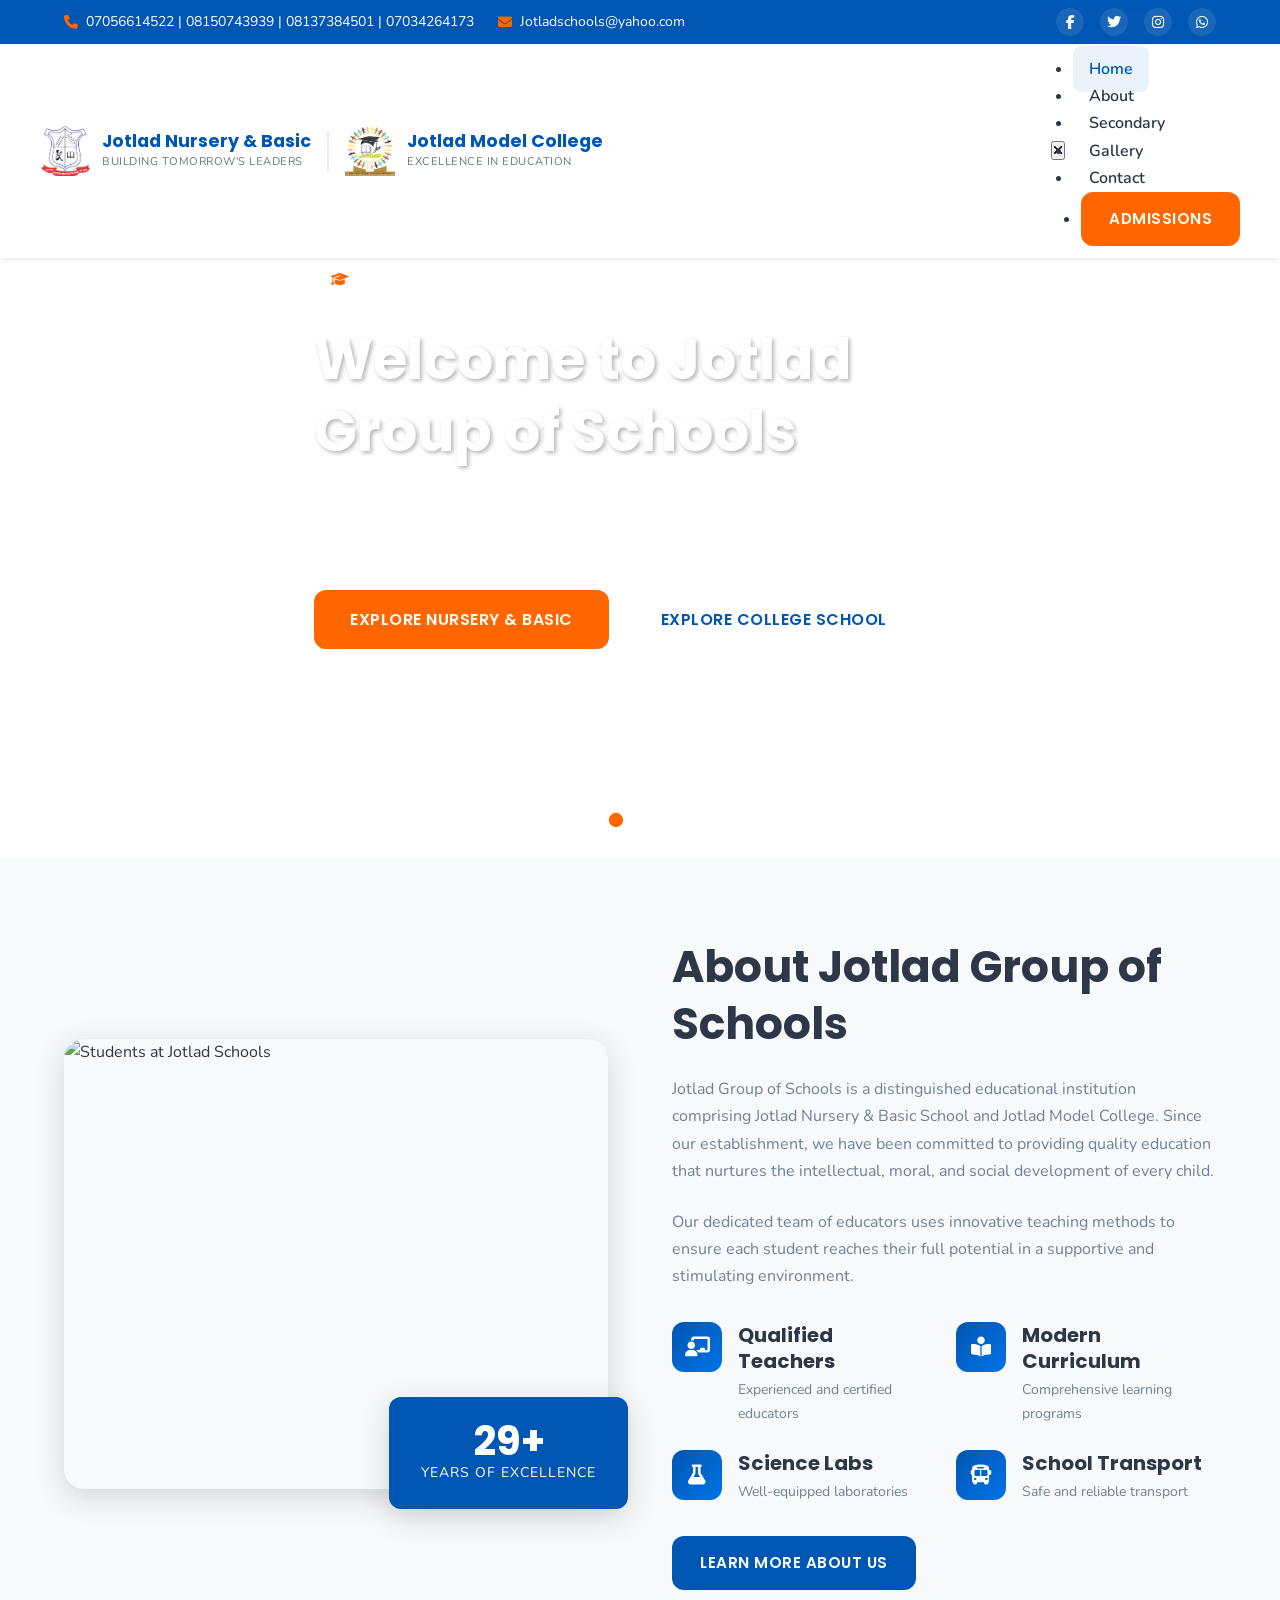
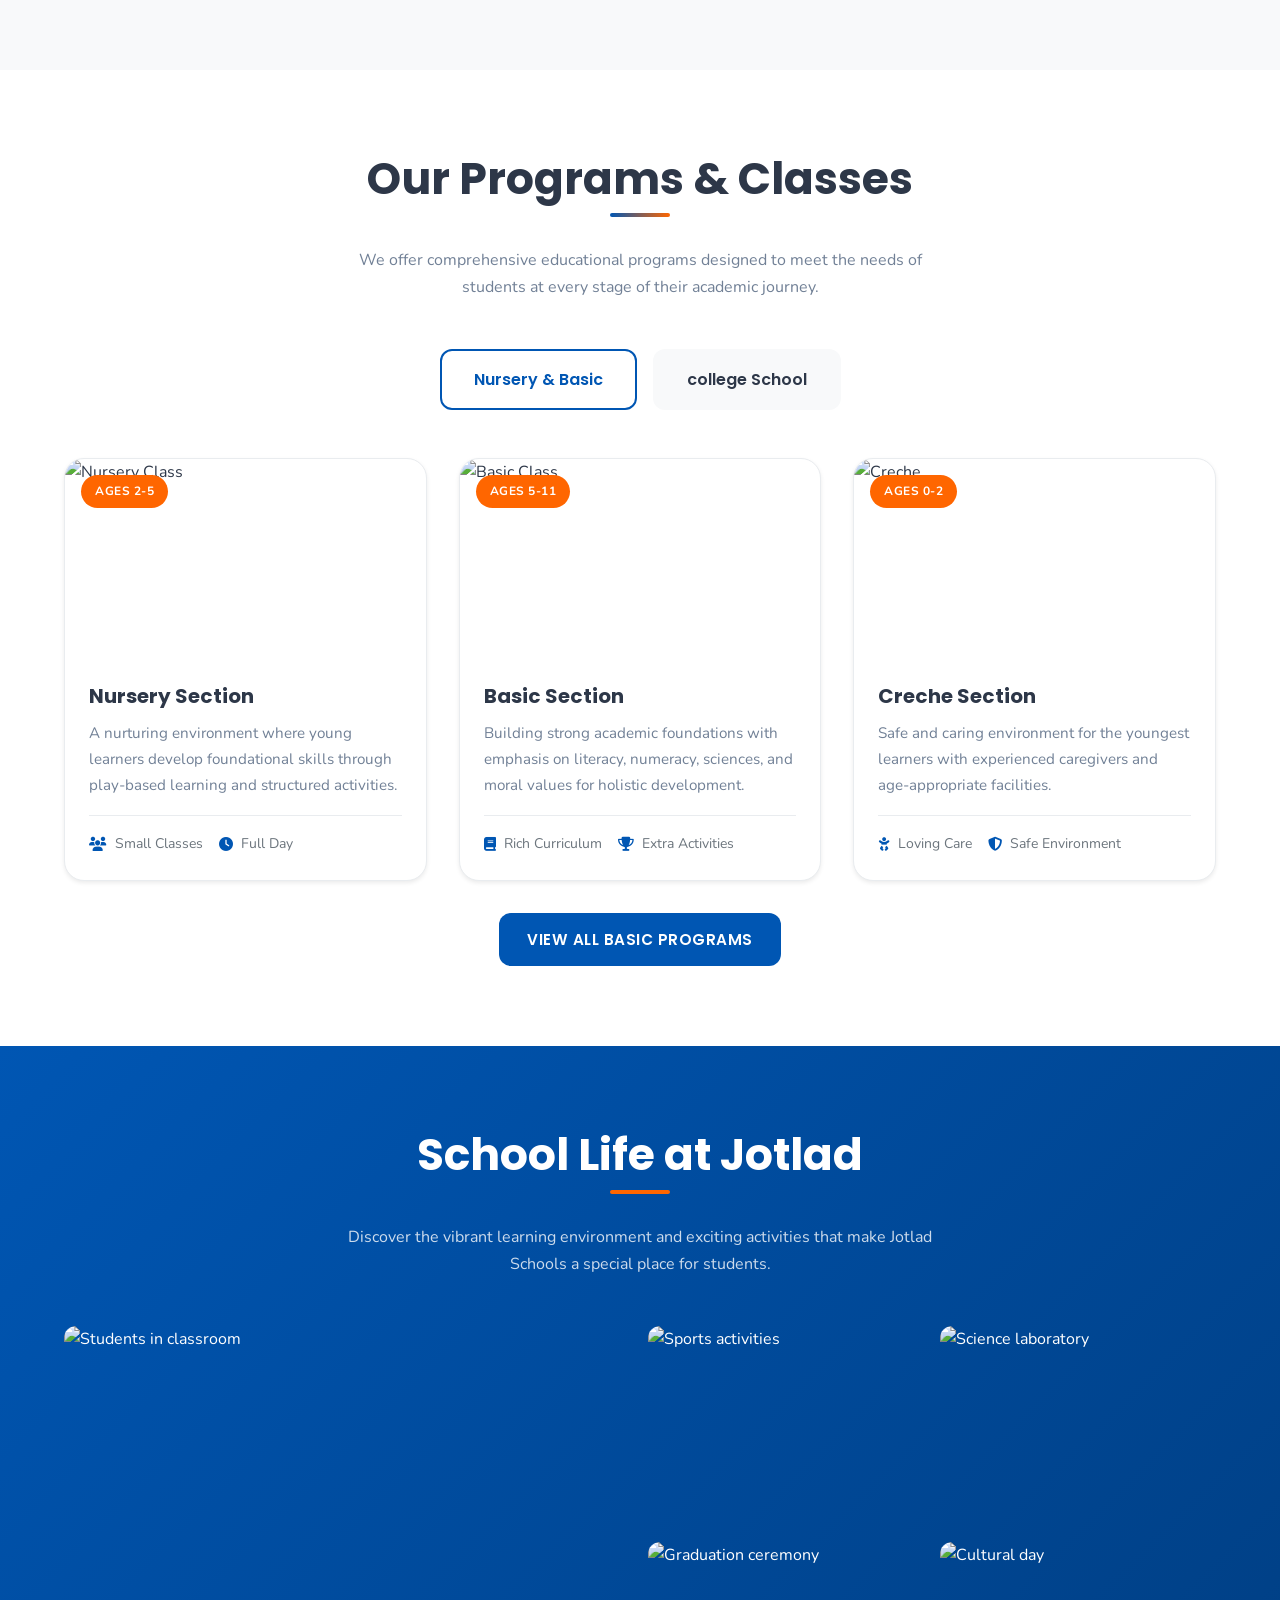
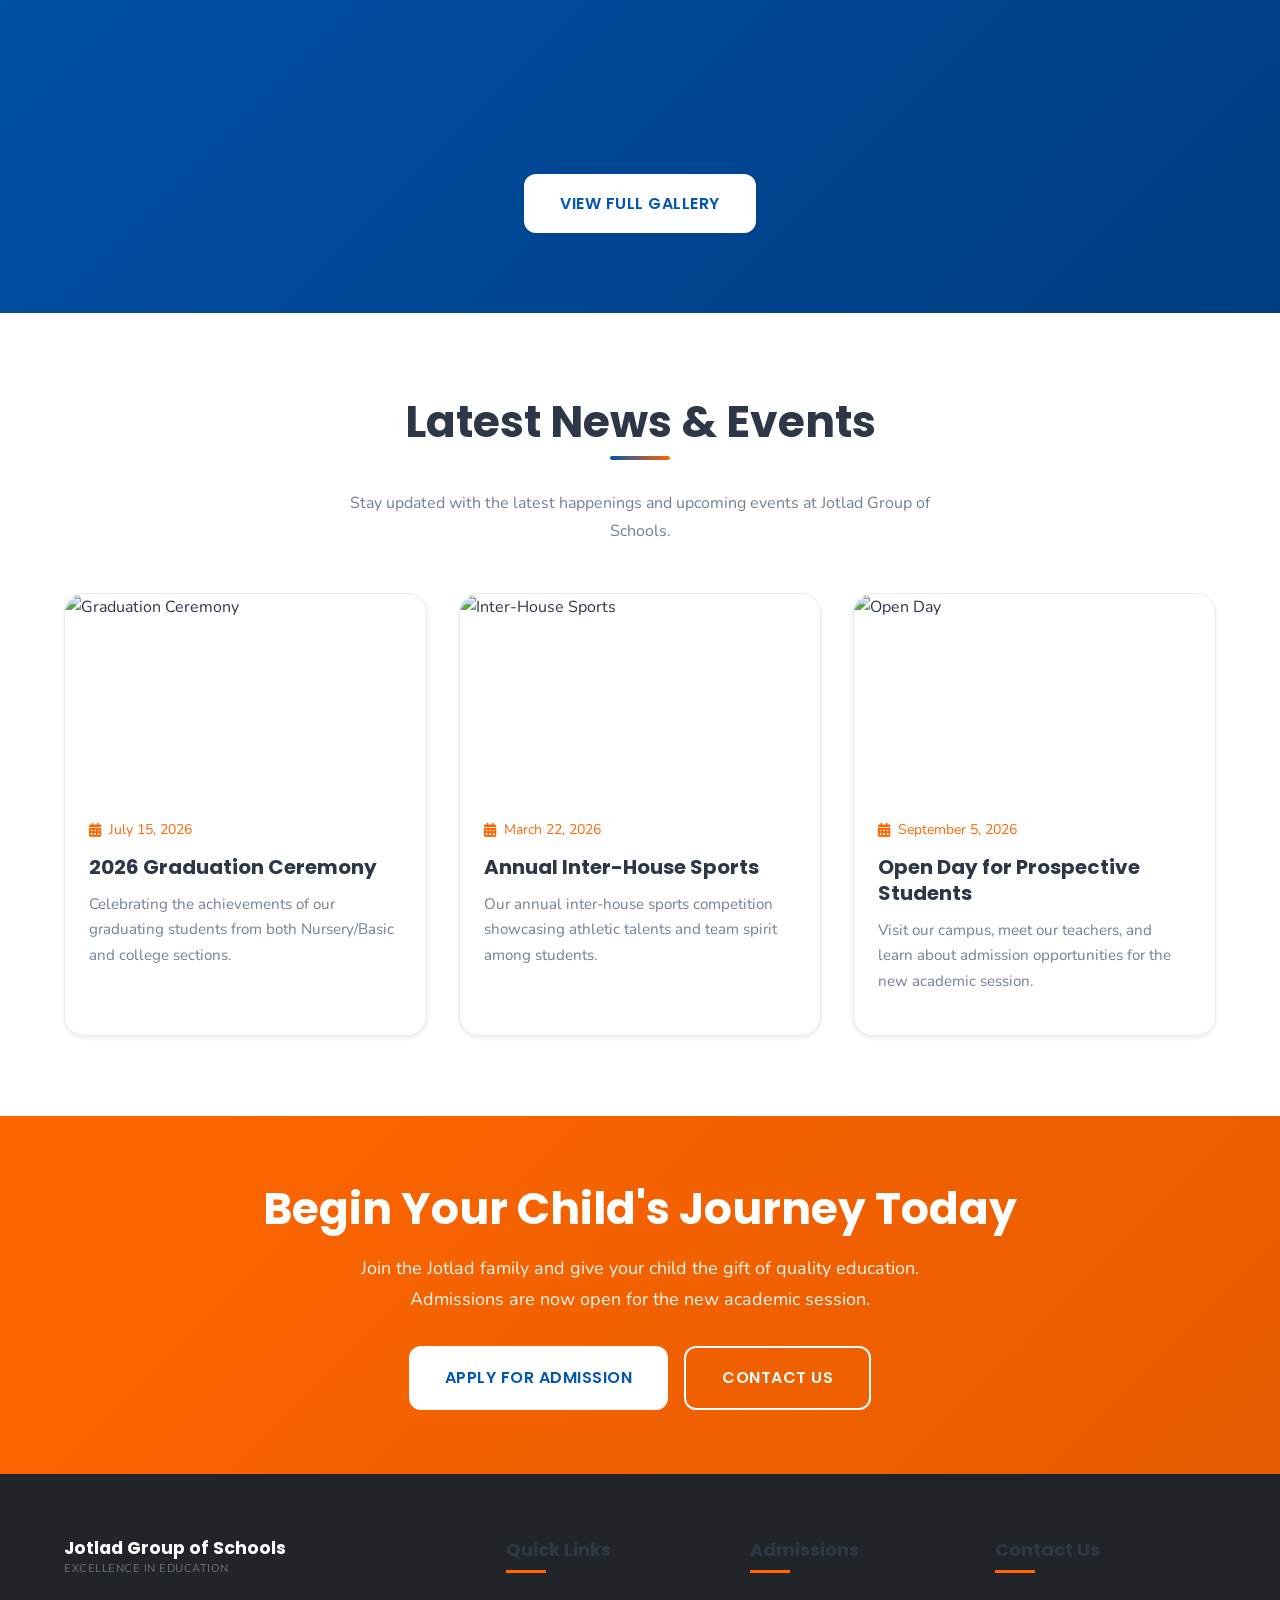
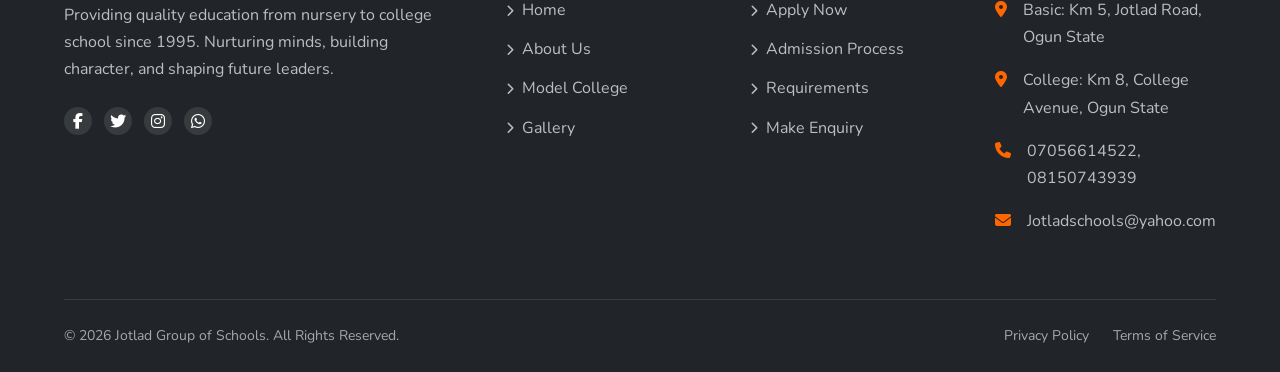
==== index.html @ 9eb6e39c "Add files via upload" ====
<!DOCTYPE html>
<html lang="en">
<head>
  <meta charset="UTF-8">
  <meta name="viewport" content="width=device-width, initial-scale=1.0">
  <meta name="description" content="Jotlad Group of Schools - Excellence in Education. Offering quality Nursery, Basic and college education in Nigeria.">
  <meta name="keywords" content="Jotlad Schools, Nursery School, Basic School, college School, Model College, Education, Nigeria">
  <meta name="author" content="Jotlad Group of Schools">
  <title>Jotlad Group of Schools | Excellence in Education</title>
  
  <!-- Fonts -->
  <link rel="preconnect" href="https://fonts.googleapis.com">
  <link rel="preconnect" href="https://fonts.gstatic.com" crossorigin>
  <link href="https://fonts.googleapis.com/css2?family=Nunito:wght@400;600;700&family=Poppins:wght@500;600;700;800&display=swap" rel="stylesheet">
  
  <!-- Icons -->
  <link rel="stylesheet" href="https://cdnjs.cloudflare.com/ajax/libs/font-awesome/6.4.0/css/all.min.css">
  
  <!-- Styles -->
  <link rel="stylesheet" href="styles.css">
</head>
<body>
  <!-- Top Bar -->
  <div class="top-bar">
    <div class="container top-bar-content">
      <div class="top-bar-left">
        <div class="top-bar-item">
          <i class="fas fa-phone"></i>
          <span>07056614522 | 08150743939 | 08137384501 | 07034264173</span>
        </div>
        <div class="top-bar-item">
          <i class="fas fa-envelope"></i>
          <a href="mailto:Jotladschools@yahoo.com">Jotladschools@yahoo.com</a>
        </div>
      </div>
      <div class="top-bar-right">
        <a href="#" class="social-link" aria-label="Facebook"><i class="fab fa-facebook-f"></i></a>
        <a href="#" class="social-link" aria-label="Twitter"><i class="fab fa-twitter"></i></a>
        <a href="#" class="social-link" aria-label="Instagram"><i class="fab fa-instagram"></i></a>
        <a href="#" class="social-link" aria-label="WhatsApp"><i class="fab fa-whatsapp"></i></a>
      </div>
    </div>
  </div>

  <!-- Navigation -->
  <header class="navbar" role="banner">
    <div class="container navbar-content">
      <div class="logo-container">
        <a href="index.html" class="logo">
          <img src="basicschoollogo.png" alt="Jotlad Nursery & Basic Logo" class="logo-img">
          <div class="logo-text">
            <span>Jotlad Nursery & Basic</span>
            <span>Building Tomorrow's Leaders</span>
          </div>
        </a>
        <div class="logo-divider"></div>
        <a href="college.html" class="logo">
          <img src="collegeschoollogo.png" alt="Jotlad Model College Logo" class="logo-img">
          <div class="logo-text">
            <span>Jotlad Model College</span>
            <span>Excellence in Education</span>
          </div>
        </a>
      </div>
      
      <nav role="navigation" aria-label="Main navigation">
        <div class="nav-menu" id="navMenu">
          <!-- Close Button (X) -->
          <button class="nav-close" id="navClose" aria-label="Close menu">
            <i class="fas fa-times"></i>
          </button>
          
          <ul>
            <li><a href="index.html" class="nav-link active">Home</a></li>
            <li><a href="about.html" class="nav-link">About</a></li>
            <li><a href="college.html" class="nav-link">Secondary</a></li>
            <li><a href="gallery.html" class="nav-link">Gallery</a></li>
            <li><a href="contact.html" class="nav-link">Contact</a></li>
            <li class="nav-cta"><a href="admissions.html" class="btn btn-accent">Admissions</a></li>
          </ul>
        </div>
      </nav>
      
      <button class="menu-toggle" id="menuToggle" aria-label="Toggle navigation menu">
        <span></span>
        <span></span>
        <span></span>
      </button>
    </div>
  </header>

  <div class="nav-overlay" id="navOverlay"></div>

  <main>
    <!-- Hero Section -->
    <section class="hero" aria-label="Welcome banner">
      <div class="hero-slider">
        <div class="hero-slide active">
          <div class="hero-bg" style="background-image: url('#seed/school-hero1/1920/800');"></div>
          <div class="container hero-content">
            <div class="hero-badge">
              <i class="fas fa-graduation-cap"></i>
              <span>Established 1995</span>
            </div>
            <h1>Welcome to Jotlad Group of Schools</h1>
            <p>Nurturing minds, building character, and shaping the leaders of tomorrow through quality education and moral excellence.</p>
            <div class="hero-buttons">
              <a href="Basic.html" class="btn btn-accent btn-lg">Explore Nursery & Basic</a>
              <a href="college.html" class="btn btn-white btn-lg">Explore college School</a>
            </div>
          </div>
        </div>
        
        <div class="hero-slide">
          <div class="hero-bg" style="background-image: url('#seed/school-hero2/1920/800');"></div>
          <div class="container hero-content">
            <div class="hero-badge">
              <i class="fas fa-award"></i>
              <span>Excellence in Education</span>
            </div>
            <h1>Quality Education for Every Child</h1>
            <p>From nursery to college school, we provide comprehensive education that prepares students for success in an ever-changing world.</p>
            <div class="hero-buttons">
              <a href="about.html" class="btn btn-accent btn-lg">Learn More</a>
              <a href="admissions.html" class="btn btn-white btn-lg">Apply Now</a>
            </div>
          </div>
        </div>
        
        <div class="hero-slide">
          <div class="hero-bg" style="background-image: url('#seed/school-hero3/1920/800');"></div>
          <div class="container hero-content">
            <div class="hero-badge">
              <i class="fas fa-star"></i>
              <span>Outstanding Results</span>
            </div>
            <h1>Building Future Leaders</h1>
            <p>Our students consistently excel in academics, sports, and character development, making us proud of their achievements.</p>
            <div class="hero-buttons">
              <a href="gallery.html" class="btn btn-accent btn-lg">View Gallery</a>
              <a href="contact.html" class="btn btn-white btn-lg">Contact Us</a>
            </div>
          </div>
        </div>
      </div>
      
      <!-- Slider Controls -->
      <div class="slider-arrows">
        <button class="slider-arrow" id="prevSlide" aria-label="Previous slide">
          <i class="fas fa-chevron-left"></i>
        </button>
        <button class="slider-arrow" id="nextSlide" aria-label="Next slide">
          <i class="fas fa-chevron-right"></i>
        </button>
      </div>
      
      <div class="slider-controls">
        <button class="slider-dot active" data-slide="0" aria-label="Go to slide 1"></button>
        <button class="slider-dot" data-slide="1" aria-label="Go to slide 2"></button>
        <button class="slider-dot" data-slide="2" aria-label="Go to slide 3"></button>
      </div>
    </section>

    <!-- About Preview Section -->
    <section class="section about-preview" aria-labelledby="about-heading">
      <div class="container">
        <div class="about-grid">
          <div class="about-image fade-in">
            <div class="about-image-main">
              <img src="#seed/about-preview/600/450" alt="Students at Jotlad Schools">
            </div>
            <div class="about-badge">
              <h3>29+</h3>
              <p>Years of Excellence</p>
            </div>
          </div>
          <div class="about-content fade-in">
            <h2 id="about-heading">About Jotlad Group of Schools</h2>
            <p>Jotlad Group of Schools is a distinguished educational institution comprising Jotlad Nursery & Basic School and Jotlad Model College. Since our establishment, we have been committed to providing quality education that nurtures the intellectual, moral, and social development of every child.</p>
            <p>Our dedicated team of educators uses innovative teaching methods to ensure each student reaches their full potential in a supportive and stimulating environment.</p>
            
            <div class="about-features">
              <div class="about-feature">
                <div class="about-feature-icon">
                  <i class="fas fa-chalkboard-teacher"></i>
                </div>
                <div>
                  <h4>Qualified Teachers</h4>
                  <p>Experienced and certified educators</p>
                </div>
              </div>
              <div class="about-feature">
                <div class="about-feature-icon">
                  <i class="fas fa-book-reader"></i>
                </div>
                <div>
                  <h4>Modern Curriculum</h4>
                  <p>Comprehensive learning programs</p>
                </div>
              </div>
              <div class="about-feature">
                <div class="about-feature-icon">
                  <i class="fas fa-flask"></i>
                </div>
                <div>
                  <h4>Science Labs</h4>
                  <p>Well-equipped laboratories</p>
                </div>
              </div>
              <div class="about-feature">
                <div class="about-feature-icon">
                  <i class="fas fa-bus"></i>
                </div>
                <div>
                  <h4>School Transport</h4>
                  <p>Safe and reliable transport</p>
                </div>
              </div>
            </div>
            
            <a href="about.html" class="btn btn-Basic">Learn More About Us</a>
          </div>
        </div>
      </div>
    </section>

    <!-- Programs Section -->
    <section class="section programs" aria-labelledby="programs-heading">
      <div class="container">
        <div class="section-header fade-in">
          <h2 id="programs-heading">Our Programs & Classes</h2>
          <p>We offer comprehensive educational programs designed to meet the needs of students at every stage of their academic journey.</p>
        </div>
        
        <div class="programs-tabs fade-in">
          <button class="tab-btn active" data-tab="Basic">Nursery & Basic</button>
          <button class="tab-btn" data-tab="college">college School</button>
        </div>
        
        <div class="tab-content active" id="Basic">
          <div class="programs-grid">
            <article class="program-card fade-in">
              <div class="program-image">
                <img src="#seed/nursery-class/400/300" alt="Nursery Class">
                <span class="program-level">Ages 2-5</span>
              </div>
              <div class="program-content">
                <h3>Nursery Section</h3>
                <p>A nurturing environment where young learners develop foundational skills through play-based learning and structured activities.</p>
                <div class="program-meta">
                  <span><i class="fas fa-users"></i> Small Classes</span>
                  <span><i class="fas fa-clock"></i> Full Day</span>
                </div>
              </div>
            </article>
            
            <article class="program-card fade-in">
              <div class="program-image">
                <img src="#seed/Basic-class/400/300" alt="Basic Class">
                <span class="program-level">Ages 5-11</span>
              </div>
              <div class="program-content">
                <h3>Basic Section</h3>
                <p>Building strong academic foundations with emphasis on literacy, numeracy, sciences, and moral values for holistic development.</p>
                <div class="program-meta">
                  <span><i class="fas fa-book"></i> Rich Curriculum</span>
                  <span><i class="fas fa-trophy"></i> Extra Activities</span>
                </div>
              </div>
            </article>
            
            <article class="program-card fade-in">
              <div class="program-image">
                <img src="#seed/creche-class/400/300" alt="Creche">
                <span class="program-level">Ages 0-2</span>
              </div>
              <div class="program-content">
                <h3>Creche Section</h3>
                <p>Safe and caring environment for the youngest learners with experienced caregivers and age-appropriate facilities.</p>
                <div class="program-meta">
                  <span><i class="fas fa-baby"></i> Loving Care</span>
                  <span><i class="fas fa-shield-alt"></i> Safe Environment</span>
                </div>
              </div>
            </article>
          </div>
          <div class="text-center mt-2">
            <a href="Basic.html" class="btn btn-Basic">View All Basic Programs</a>
          </div>
        </div>
        
        <div class="tab-content" id="college">
          <div class="programs-grid">
            <article class="program-card fade-in">
              <div class="program-image">
                <img src="#seed/junior-college/400/300" alt="Junior college">
                <span class="program-level">JSS 1-3</span>
              </div>
              <div class="program-content">
                <h3>Junior college</h3>
                <p>Transition from Basic education with expanded curriculum covering sciences, arts, and vocational subjects.</p>
                <div class="program-meta">
                  <span><i class="fas fa-atom"></i> Science Labs</span>
                  <span><i class="fas fa-laptop"></i> ICT Training</span>
                </div>
              </div>
            </article>
            
            <article class="program-card fade-in">
              <div class="program-image">
                <img src="#seed/senior-college/400/300" alt="Senior college">
                <span class="program-level">SS 1-3</span>
              </div>
              <div class="program-content">
                <h3>Senior college</h3>
                <p>Specialized streams in Sciences, Arts, and Commercial subjects preparing students for WAEC, NECO, and JAMB examinations.</p>
                <div class="program-meta">
                  <span><i class="fas fa-graduation-cap"></i> Exam Prep</span>
                  <span><i class="fas fa-certificate"></i> Certifications</span>
                </div>
              </div>
            </article>
            
            <article class="program-card fade-in">
              <div class="program-image">
                <img src="#seed/vocational/400/300" alt="Vocational Training">
                <span class="program-level">Skills</span>
              </div>
              <div class="program-content">
                <h3>Vocational Training</h3>
                <p>Practical skills acquisition programs including computer studies, technical drawing, and entrepreneurial skills.</p>
                <div class="program-meta">
                  <span><i class="fas fa-tools"></i> Hands-on</span>
                  <span><i class="fas fa-briefcase"></i> Career Ready</span>
                </div>
              </div>
            </article>
          </div>
          <div class="text-center mt-2">
            <a href="college.html" class="btn btn-Basic">View All college Programs</a>
          </div>
        </div>
      </div>
    </section>

    <!-- Gallery Preview -->
    <section class="section gallery-preview" aria-labelledby="gallery-heading">
      <div class="container">
        <div class="section-header fade-in">
          <h2 id="gallery-heading">School Life at Jotlad</h2>
          <p>Discover the vibrant learning environment and exciting activities that make Jotlad Schools a special place for students.</p>
        </div>
        
        <div class="gallery-grid fade-in">
          <div class="gallery-item">
            <img src="#seed/gallery1/800/600" alt="Students in classroom">
            <div class="gallery-overlay">
              <span>Classroom Learning</span>
            </div>
          </div>
          <div class="gallery-item">
            <img src="#seed/gallery2/400/300" alt="Sports activities">
            <div class="gallery-overlay">
              <span>Sports Activities</span>
            </div>
          </div>
          <div class="gallery-item">
            <img src="#seed/gallery3/400/300" alt="Science laboratory">
            <div class="gallery-overlay">
              <span>Science Lab</span>
            </div>
          </div>
          <div class="gallery-item">
            <img src="#seed/gallery4/400/300" alt="Graduation ceremony">
            <div class="gallery-overlay">
              <span>Graduation</span>
            </div>
          </div>
          <div class="gallery-item">
            <img src="#seed/gallery5/400/300" alt="Cultural day">
            <div class="gallery-overlay">
              <span>Cultural Day</span>
            </div>
          </div>
        </div>
        
        <div class="gallery-cta fade-in">
          <a href="gallery.html" class="btn btn-white btn-lg">View Full Gallery</a>
        </div>
      </div>
    </section>

    

    <!-- News Section -->
    <section class="section news" aria-labelledby="news-heading">
      <div class="container">
        <div class="section-header fade-in">
          <h2 id="news-heading">Latest News & Events</h2>
          <p>Stay updated with the latest happenings and upcoming events at Jotlad Group of Schools.</p>
        </div>
        
        <div class="news-grid">
          <article class="news-card fade-in">
            <div class="news-image">
              <img src="#seed/news1/500/300" alt="Graduation Ceremony">
            </div>
            <div class="news-content">
              <div class="news-date">
                <i class="fas fa-calendar-alt"></i>
                <span>July 15, 2026</span>
              </div>
              <h3>2026 Graduation Ceremony</h3>
              <p>Celebrating the achievements of our graduating students from both Nursery/Basic and college sections.</p>
            </div>
          </article>
          
          <article class="news-card fade-in">
            <div class="news-image">
              <img src="#seed/news2/500/300" alt="Inter-House Sports">
            </div>
            <div class="news-content">
              <div class="news-date">
                <i class="fas fa-calendar-alt"></i>
                <span>March 22, 2026</span>
              </div>
              <h3>Annual Inter-House Sports</h3>
              <p>Our annual inter-house sports competition showcasing athletic talents and team spirit among students.</p>
            </div>
          </article>
          
          <article class="news-card fade-in">
            <div class="news-image">
              <img src="#seed/news3/500/300" alt="Open Day">
            </div>
            <div class="news-content">
              <div class="news-date">
                <i class="fas fa-calendar-alt"></i>
                <span>September 5, 2026</span>
              </div>
              <h3>Open Day for Prospective Students</h3>
              <p>Visit our campus, meet our teachers, and learn about admission opportunities for the new academic session.</p>
            </div>
          </article>
        </div>
      </div>
    </section>

    <!-- CTA Section -->
    <section class="cta-section" aria-label="Admission call to action">
      <div class="container">
        <div class="cta-content fade-in">
          <h2>Begin Your Child's Journey Today</h2>
          <p>Join the Jotlad family and give your child the gift of quality education. Admissions are now open for the new academic session.</p>
          <div class="cta-buttons">
            <a href="admissions.html" class="btn btn-white btn-lg">Apply for Admission</a>
            <a href="contact.html" class="btn btn-outline btn-lg" style="border-color: white; color: white;">Contact Us</a>
          </div>
        </div>
      </div>
    </section>
  </main>

  <!-- Footer -->
  <footer class="footer" role="contentinfo">
    <div class="container">
      <div class="footer-grid">
        <div class="footer-about">
          <div class="logo">
            <div class="logo-text">
              <span>Jotlad Group of Schools</span>
              <span>Excellence in Education</span>
            </div>
          </div>
          <p>Providing quality education from nursery to college school since 1995. Nurturing minds, building character, and shaping future leaders.</p>
          <div class="footer-social">
            <a href="#" class="social-link" aria-label="Facebook"><i class="fab fa-facebook-f"></i></a>
            <a href="#" class="social-link" aria-label="Twitter"><i class="fab fa-twitter"></i></a>
            <a href="#" class="social-link" aria-label="Instagram"><i class="fab fa-instagram"></i></a>
            <a href="#" class="social-link" aria-label="WhatsApp"><i class="fab fa-whatsapp"></i></a>
          </div>
        </div>
        
        <div class="footer-links-col">
          <h4 class="footer-title">Quick Links</h4>
          <ul class="footer-links">
            <li><a href="index.html"><i class="fas fa-chevron-right"></i> Home</a></li>
            <li><a href="about.html"><i class="fas fa-chevron-right"></i> About Us</a></li>

            <li><a href="college.html"><i class="fas fa-chevron-right"></i> Model College</a></li>
            <li><a href="gallery.html"><i class="fas fa-chevron-right"></i> Gallery</a></li>
          </ul>
        </div>
        
        <div class="footer-links-col">
          <h4 class="footer-title">Admissions</h4>
          <ul class="footer-links">
            <li><a href="admissions.html"><i class="fas fa-chevron-right"></i> Apply Now</a></li>
            <li><a href="admissions.html#process"><i class="fas fa-chevron-right"></i> Admission Process</a></li>
            <li><a href="admissions.html#requirements"><i class="fas fa-chevron-right"></i> Requirements</a></li>
            <li><a href="contact.html"><i class="fas fa-chevron-right"></i> Make Enquiry</a></li>
          </ul>
        </div>
        
        <div class="footer-contact-col">
          <h4 class="footer-title">Contact Us</h4>
          <ul class="footer-links footer-contact">
            <li>
              <i class="fas fa-map-marker-alt"></i>
              <span>Basic: Km 5, Jotlad Road, Ogun State</span>
            </li>
            <li>
              <i class="fas fa-map-marker-alt"></i>
              <span>College: Km 8, College Avenue, Ogun State</span>
            </li>
            <li>
              <i class="fas fa-phone"></i>
              <span>07056614522, 08150743939</span>
            </li>
            <li>
              <i class="fas fa-envelope"></i>
              <span>Jotladschools@yahoo.com</span>
            </li>
          </ul>
        </div>
      </div>
      
      <div class="footer-bottom">
        <p>&copy; 2026 Jotlad Group of Schools. All Rights Reserved.</p>
        <div class="footer-bottom-links">
          <a href="#">Privacy Policy</a>
          <a href="#">Terms of Service</a>
        </div>
      </div>
    </div>
  </footer>

  <!-- JavaScript -->
  <script src="script.js"></script>
</body>
</html>
---- styles.css ----
/* ========================================
   JOTLAD GROUP OF SCHOOLS - MAIN STYLESHEET
   ======================================== */

/* CSS Variables */
:root {
  --Basic-blue: #0056b3;
  --Basic-blue-dark: #003d80;
  --Basic-blue-light: #0073e6;
  --accent-orange: #ff6600;
  --accent-orange-dark: #e65c00;
  --accent-orange-light: #ff8533;
  --white: #ffffff;
  --off-white: #f8f9fa;
  --light-gray: #e9ecef;
  --gray: #6c757d;
  --dark: #212529;
  --text-dark: #2d3748;
  --text-light: #718096;
  --shadow-sm: 0 2px 4px rgba(0, 0, 0, 0.08);
  --shadow-md: 0 4px 12px rgba(0, 0, 0, 0.12);
  --shadow-lg: 0 8px 30px rgba(0, 0, 0, 0.15);
  --transition: all 0.3s ease;
  --border-radius: 12px;
  --border-radius-lg: 20px;
}

/* Reset & Base */
*,
*::before,
*::after {
  margin: 0;
  padding: 0;
  box-sizing: border-box;
}

html {
  scroll-behavior: smooth;
}

body {
  font-family: 'Nunito', -apple-system, BlinkMacSystemFont, 'Segoe UI', Roboto, sans-serif;
  font-size: 16px;
  line-height: 1.7;
  color: var(--text-dark);
  background: var(--white);
  overflow-x: hidden;
}

/* Typography */
h1,
h2,
h3,
h4,
h5,
h6 {
  font-family: 'Poppins', sans-serif;
  font-weight: 700;
  line-height: 1.3;
  color: var(--text-dark);
}

h1 {
  font-size: clamp(2rem, 5vw, 3.5rem);
}

h2 {
  font-size: clamp(1.75rem, 4vw, 2.75rem);
}

h3 {
  font-size: clamp(1.25rem, 3vw, 1.75rem);
}

h4 {
  font-size: 1.25rem;
}

p {
  margin-bottom: 1rem;
}

a {
  text-decoration: none;
  color: var(--Basic-blue);
  transition: var(--transition);
}

a:hover {
  color: var(--accent-orange);
}

img {
  max-width: 100%;
  height: auto;
  display: block;
}

/* Container */
.container {
  width: 100%;
  max-width: 1200px;
  margin: 0 auto;
  padding: 0 1.5rem;
}

.container-lg {
  max-width: 1400px;
}

/* Buttons */
.btn {
  display: inline-flex;
  align-items: center;
  justify-content: center;
  gap: 0.5rem;
  padding: 0.875rem 1.75rem;
  font-family: 'Poppins', sans-serif;
  font-size: 0.95rem;
  font-weight: 600;
  text-transform: uppercase;
  letter-spacing: 0.5px;
  border: none;
  border-radius: var(--border-radius);
  cursor: pointer;
  transition: var(--transition);
}

.btn-Basic {
  background: var(--Basic-blue);
  color: var(--white);
}

.btn-Basic:hover {
  background: var(--Basic-blue-dark);
  color: var(--white);
  transform: translateY(-2px);
  box-shadow: var(--shadow-md);
}

.btn-accent {
  background: var(--accent-orange);
  color: var(--white);
}

.btn-accent:hover {
  background: var(--accent-orange-dark);
  color: var(--white);
  transform: translateY(-2px);
  box-shadow: var(--shadow-md);
}

.btn-outline {
  background: transparent;
  border: 2px solid var(--Basic-blue);
  color: var(--Basic-blue);
}

.btn-outline:hover {
  background: var(--Basic-blue);
  color: var(--white);
}

.btn-white {
  background: var(--white);
  color: var(--Basic-blue);
}

.btn-white:hover {
  background: var(--off-white);
  color: var(--Basic-blue);
  transform: translateY(-2px);
}

.btn-lg {
  padding: 1rem 2.25rem;
  font-size: 1rem;
}

/* Section Styles */
.section {
  padding: 5rem 0;
}

.section-header {
  text-align: center;
  margin-bottom: 3rem;
}

.section-header h2 {
  margin-bottom: 1rem;
  position: relative;
  display: inline-block;
}

.section-header h2::after {
  content: '';
  position: absolute;
  bottom: -10px;
  left: 50%;
  transform: translateX(-50%);
  width: 60px;
  height: 4px;
  background: linear-gradient(90deg, var(--Basic-blue), var(--accent-orange));
  border-radius: 2px;
}

.section-header p {
  color: var(--text-light);
  max-width: 600px;
  margin: 1.5rem auto 0;
}

/* ===== TOP BAR ===== */
.top-bar {
  background: var(--Basic-blue);
  color: var(--white);
  padding: 0.5rem 0;
  font-size: 0.875rem;
}

.top-bar-content {
  display: flex;
  justify-content: space-between;
  align-items: center;
  flex-wrap: wrap;
  gap: 1rem;
}

.top-bar-left {
  display: flex;
  align-items: center;
  gap: 1.5rem;
  flex-wrap: wrap;
}

.top-bar-item {
  display: flex;
  align-items: center;
  gap: 0.5rem;
  color: var(--white);
}

.top-bar-item i {
  color: var(--accent-orange);
}

.top-bar-item a {
  color: var(--white);
}

.top-bar-item a:hover {
  color: var(--accent-orange);
}

.top-bar-right {
  display: flex;
  gap: 1rem;
}

.social-link {
  width: 28px;
  height: 28px;
  display: flex;
  align-items: center;
  justify-content: center;
  background: rgba(255, 255, 255, 0.1);
  border-radius: 50%;
  color: var(--white);
  transition: var(--transition);
}

.social-link:hover {
  background: var(--accent-orange);
  color: var(--white);
  transform: scale(1.1);
}

/* ===== NAVBAR ===== */
.navbar {
  background: var(--white);
  box-shadow: var(--shadow-sm);
  position: sticky;
  top: 0;
  z-index: 1000;
  transition: var(--transition);
}

.navbar.scrolled {
  box-shadow: var(--shadow-md);
}

.navbar-content {
  display: flex;
  justify-content: space-between;
  align-items: center;
  padding: 0.75rem 0;
}

.logo-container {
  display: flex;
  align-items: center;
  gap: 1rem;
}

.logo {
  display: flex;
  align-items: center;
  gap: 0.75rem;
}

.logo-img {
  width: 50px;
  height: 50px;
  object-fit: contain;
}

.logo-text {
  display: flex;
  flex-direction: column;
}

.logo-text span:first-child {
  font-family: 'Poppins', sans-serif;
  font-weight: 700;
  font-size: 1.1rem;
  color: var(--Basic-blue);
  line-height: 1.2;
}

.logo-text span:last-child {
  font-size: 0.7rem;
  color: var(--gray);
  text-transform: uppercase;
  letter-spacing: 0.5px;
}

.logo-divider {
  width: 2px;
  height: 40px;
  background: var(--light-gray);
}

.nav-menu {
  display: flex;
  align-items: center;
  gap: 0.5rem;
  list-style: none;
}

.nav-link {
  padding: 0.75rem 1rem;
  font-weight: 600;
  color: var(--text-dark);
  border-radius: 8px;
  transition: var(--transition);
}

.nav-link:hover,
.nav-link.active {
  color: var(--Basic-blue);
  background: rgba(0, 86, 179, 0.08);
}

.nav-cta {
  margin-left: 0.5rem;
}

/* Mobile Menu Toggle */
.menu-toggle {
  display: none;
  flex-direction: column;
  gap: 5px;
  padding: 10px;
  background: none;
  border: none;
  cursor: pointer;
}

.menu-toggle span {
  width: 25px;
  height: 3px;
  background: var(--text-dark);
  border-radius: 3px;
  transition: var(--transition);
}

.menu-toggle.active span:nth-child(1) {
  transform: rotate(45deg) translate(6px, 6px);
}

.menu-toggle.active span:nth-child(2) {
  opacity: 0;
}

.menu-toggle.active span:nth-child(3) {
  transform: rotate(-45deg) translate(6px, -6px);
}

/* ===== HERO SECTION ===== */
.hero {
  position: relative;
  min-height: 600px;
  display: flex;
  align-items: center;
  overflow: hidden;
}

.hero-slider {
  position: absolute;
  inset: 0;
}

.hero-slide {
  position: absolute;
  inset: 0;
  opacity: 0;
  transition: opacity 1s ease-in-out;
}

.hero-slide.active {
  opacity: 1;
}

.hero-bg {
  position: absolute;
  inset: 0;
  background-size: cover;
  background-position: center;
  filter: brightness(0.4);
}

.hero-content {
  position: relative;
  z-index: 10;
  color: var(--white);
  max-width: 700px;
}

.hero-badge {
  display: inline-flex;
  align-items: center;
  gap: 0.5rem;
  padding: 0.5rem 1rem;
  background: rgba(255, 255, 255, 0.15);
  backdrop-filter: blur(10px);
  border-radius: 50px;
  font-size: 0.875rem;
  font-weight: 600;
  margin-bottom: 1.5rem;
  border: 1px solid rgba(255, 255, 255, 0.2);
}

.hero-badge i {
  color: var(--accent-orange);
}

.hero h1 {
  color: var(--white);
  margin-bottom: 1.5rem;
  text-shadow: 2px 2px 4px rgba(0, 0, 0, 0.3);
}

.hero p {
  font-size: 1.125rem;
  opacity: 0.95;
  margin-bottom: 2rem;
  line-height: 1.8;
}

.hero-buttons {
  display: flex;
  flex-wrap: wrap;
  gap: 1rem;
}

/* Slider Controls */
.slider-controls {
  position: absolute;
  bottom: 2rem;
  left: 50%;
  transform: translateX(-50%);
  display: flex;
  gap: 0.75rem;
  z-index: 20;
}

.slider-dot {
  width: 12px;
  height: 12px;
  border-radius: 50%;
  background: rgba(255, 255, 255, 0.4);
  border: none;
  cursor: pointer;
  transition: var(--transition);
}

.slider-dot.active,
.slider-dot:hover {
  background: var(--accent-orange);
  transform: scale(1.2);
}

.slider-arrows {
  position: absolute;
  top: 50%;
  transform: translateY(-50%);
  width: 100%;
  display: flex;
  justify-content: space-between;
  padding: 0 1rem;
  z-index: 20;
  pointer-events: none;
}

.slider-arrow {
  width: 50px;
  height: 50px;
  display: flex;
  align-items: center;
  justify-content: center;
  background: rgba(255, 255, 255, 0.2);
  backdrop-filter: blur(10px);
  border: 1px solid rgba(255, 255, 255, 0.3);
  border-radius: 50%;
  color: var(--white);
  cursor: pointer;
  transition: var(--transition);
  pointer-events: auto;
}

.slider-arrow:hover {
  background: var(--accent-orange);
  border-color: var(--accent-orange);
}

/* ===== ABOUT PREVIEW ===== */
.about-preview {
  background: var(--off-white);
}

.about-grid {
  display: grid;
  grid-template-columns: 1fr 1fr;
  gap: 4rem;
  align-items: center;
}

.about-image {
  position: relative;
}

.about-image-main {
  border-radius: var(--border-radius-lg);
  box-shadow: var(--shadow-lg);
  overflow: hidden;
}

.about-image-main img {
  width: 100%;
  height: 450px;
  object-fit: cover;
}

.about-badge {
  position: absolute;
  bottom: -20px;
  right: -20px;
  background: var(--Basic-blue);
  color: var(--white);
  padding: 1.5rem 2rem;
  border-radius: var(--border-radius);
  text-align: center;
  box-shadow: var(--shadow-lg);
}

.about-badge h3 {
  color: var(--white);
  font-size: 2.5rem;
  line-height: 1;
}

.about-badge p {
  margin: 0;
  font-size: 0.875rem;
  text-transform: uppercase;
  letter-spacing: 1px;
}

.about-content h2 {
  margin-bottom: 1.5rem;
}

.about-content p {
  color: var(--text-light);
  margin-bottom: 1.5rem;
}

.about-features {
  display: grid;
  grid-template-columns: repeat(2, 1fr);
  gap: 1.5rem;
  margin: 2rem 0;
}

.about-feature {
  display: flex;
  align-items: flex-start;
  gap: 1rem;
}

.about-feature-icon {
  width: 50px;
  height: 50px;
  display: flex;
  align-items: center;
  justify-content: center;
  background: linear-gradient(135deg, var(--Basic-blue), var(--Basic-blue-light));
  border-radius: 12px;
  color: var(--white);
  font-size: 1.25rem;
  flex-shrink: 0;
}

.about-feature h4 {
  margin-bottom: 0.25rem;
}

.about-feature p {
  font-size: 0.875rem;
  margin: 0;
}

/* ===== PROGRAMS SECTION ===== */
.programs {
  background: var(--white);
}

.programs-tabs {
  display: flex;
  justify-content: center;
  gap: 1rem;
  margin-bottom: 3rem;
}

.tab-btn {
  padding: 1rem 2rem;
  background: var(--off-white);
  border: 2px solid transparent;
  border-radius: var(--border-radius);
  font-family: 'Poppins', sans-serif;
  font-size: 1rem;
  font-weight: 600;
  color: var(--text-dark);
  cursor: pointer;
  transition: var(--transition);
}

.tab-btn:hover {
  background: rgba(0, 86, 179, 0.08);
}

.tab-btn.active {
  background: var(--white);
  border-color: var(--Basic-blue);
  color: var(--Basic-blue);
}

.tab-content {
  display: none;
}

.tab-content.active {
  display: block;
  animation: fadeIn 0.5s ease;
}

@keyframes fadeIn {
  from {
    opacity: 0;
    transform: translateY(20px);
  }

  to {
    opacity: 1;
    transform: translateY(0);
  }
}

.programs-grid {
  display: grid;
  grid-template-columns: repeat(auto-fit, minmax(280px, 1fr));
  gap: 2rem;
}

.program-card {
  background: var(--white);
  border-radius: var(--border-radius-lg);
  overflow: hidden;
  box-shadow: var(--shadow-sm);
  transition: var(--transition);
  border: 1px solid var(--light-gray);
}

.program-card:hover {
  transform: translateY(-8px);
  box-shadow: var(--shadow-lg);
}

.program-image {
  height: 200px;
  overflow: hidden;
  position: relative;
}

.program-image img {
  width: 100%;
  height: 100%;
  object-fit: cover;
  transition: var(--transition);
}

.program-card:hover .program-image img {
  transform: scale(1.1);
}

.program-level {
  position: absolute;
  top: 1rem;
  left: 1rem;
  padding: 0.375rem 0.875rem;
  background: var(--accent-orange);
  color: var(--white);
  font-size: 0.75rem;
  font-weight: 700;
  text-transform: uppercase;
  letter-spacing: 0.5px;
  border-radius: 50px;
}

.program-content {
  padding: 1.5rem;
}

.program-content h3 {
  font-size: 1.25rem;
  margin-bottom: 0.75rem;
}

.program-content p {
  color: var(--text-light);
  font-size: 0.95rem;
  margin-bottom: 1rem;
}

.program-meta {
  display: flex;
  align-items: center;
  gap: 1rem;
  padding-top: 1rem;
  border-top: 1px solid var(--light-gray);
}

.program-meta span {
  display: flex;
  align-items: center;
  gap: 0.5rem;
  font-size: 0.875rem;
  color: var(--gray);
}

.program-meta i {
  color: var(--Basic-blue);
}

/* ===== GALLERY PREVIEW ===== */
.gallery-preview {
  background: linear-gradient(135deg, var(--Basic-blue) 0%, var(--Basic-blue-dark) 100%);
  color: var(--white);
}

.gallery-preview .section-header h2 {
  color: var(--white);
}

.gallery-preview .section-header h2::after {
  background: var(--accent-orange);
}

.gallery-preview .section-header p {
  color: rgba(255, 255, 255, 0.8);
}

.gallery-grid {
  display: grid;
  grid-template-columns: repeat(4, 1fr);
  grid-template-rows: repeat(2, 200px);
  gap: 1rem;
  margin-bottom: 2rem;
}

.gallery-item {
  position: relative;
  overflow: hidden;
  border-radius: var(--border-radius);
  cursor: pointer;
}

.gallery-item:nth-child(1) {
  grid-column: span 2;
  grid-row: span 2;
}

.gallery-item img {
  width: 100%;
  height: 100%;
  object-fit: cover;
  transition: var(--transition);
}

.gallery-overlay {
  position: absolute;
  inset: 0;
  background: linear-gradient(to top, rgba(0, 0, 0, 0.7) 0%, transparent 100%);
  display: flex;
  align-items: flex-end;
  padding: 1.5rem;
  opacity: 0;
  transition: var(--transition);
}

.gallery-item:hover .gallery-overlay {
  opacity: 1;
}

.gallery-item:hover img {
  transform: scale(1.1);
}

.gallery-overlay span {
  color: var(--white);
  font-weight: 600;
}

.gallery-cta {
  text-align: center;
}

/* ===== TESTIMONIALS ===== */
.testimonials {
  background: var(--off-white);
}

.testimonials-slider {
  position: relative;
  overflow: hidden;
}

.testimonials-track {
  display: flex;
  transition: transform 0.5s ease;
}

.testimonial-card {
  flex: 0 0 100%;
  padding: 0 1rem;
}

.testimonial-content {
  background: var(--white);
  padding: 2.5rem;
  border-radius: var(--border-radius-lg);
  box-shadow: var(--shadow-sm);
  text-align: center;
  max-width: 800px;
  margin: 0 auto;
}

.testimonial-quote {
  font-size: 3rem;
  color: var(--accent-orange);
  opacity: 0.3;
  margin-bottom: 1rem;
}

.testimonial-text {
  font-size: 1.125rem;
  color: var(--text-dark);
  font-style: italic;
  margin-bottom: 1.5rem;
  line-height: 1.8;
}

.testimonial-author {
  display: flex;
  align-items: center;
  justify-content: center;
  gap: 1rem;
}

.testimonial-avatar {
  width: 60px;
  height: 60px;
  border-radius: 50%;
  object-fit: cover;
  border: 3px solid var(--accent-orange);
}

.testimonial-info h4 {
  margin-bottom: 0.25rem;
}

.testimonial-info span {
  font-size: 0.875rem;
  color: var(--gray);
}

/* ===== NEWS SECTION ===== */
.news {
  background: var(--white);
}

.news-grid {
  display: grid;
  grid-template-columns: repeat(auto-fit, minmax(350px, 1fr));
  gap: 2rem;
}

.news-card {
  background: var(--white);
  border-radius: var(--border-radius-lg);
  overflow: hidden;
  box-shadow: var(--shadow-sm);
  border: 1px solid var(--light-gray);
  transition: var(--transition);
}

.news-card:hover {
  transform: translateY(-5px);
  box-shadow: var(--shadow-md);
}

.news-image {
  height: 200px;
  overflow: hidden;
}

.news-image img {
  width: 100%;
  height: 100%;
  object-fit: cover;
  transition: var(--transition);
}

.news-card:hover .news-image img {
  transform: scale(1.05);
}

.news-content {
  padding: 1.5rem;
}

.news-date {
  display: flex;
  align-items: center;
  gap: 0.5rem;
  font-size: 0.875rem;
  color: var(--accent-orange);
  margin-bottom: 0.75rem;
}

.news-content h3 {
  font-size: 1.25rem;
  margin-bottom: 0.75rem;
  transition: var(--transition);
}

.news-card:hover .news-content h3 {
  color: var(--Basic-blue);
}

.news-content p {
  color: var(--text-light);
  font-size: 0.95rem;
}

/* ===== CTA SECTION ===== */
.cta-section {
  background: linear-gradient(135deg, var(--accent-orange) 0%, var(--accent-orange-dark) 100%);
  color: var(--white);
  text-align: center;
  padding: 4rem 0;
}

.cta-content h2 {
  color: var(--white);
  margin-bottom: 1rem;
}

.cta-content p {
  font-size: 1.125rem;
  opacity: 0.95;
  margin-bottom: 2rem;
  max-width: 600px;
  margin-left: auto;
  margin-right: auto;
}

.cta-buttons {
  display: flex;
  justify-content: center;
  flex-wrap: wrap;
  gap: 1rem;
}

/* ===== FOOTER ===== */
.footer {
  background: var(--dark);
  color: var(--white);
  padding-top: 4rem;
}

.footer-grid {
  display: grid;
  grid-template-columns: 2fr repeat(3, 1fr);
  gap: 3rem;
  padding-bottom: 3rem;
}

.footer-about .logo {
  margin-bottom: 1.5rem;
}

.footer-about .logo-text span:first-child {
  color: var(--white);
}

.footer-about p {
  color: rgba(255, 255, 255, 0.7);
  margin-bottom: 1.5rem;
}

.footer-social {
  display: flex;
  gap: 0.75rem;
}

.footer-title {
  font-size: 1.125rem;
  margin-bottom: 1.5rem;
  position: relative;
  padding-bottom: 0.75rem;
}

.footer-title::after {
  content: '';
  position: absolute;
  bottom: 0;
  left: 0;
  width: 40px;
  height: 3px;
  background: var(--accent-orange);
}

.footer-links {
  list-style: none;
}

.footer-links li {
  margin-bottom: 0.75rem;
}

.footer-links a {
  color: rgba(255, 255, 255, 0.7);
  display: flex;
  align-items: center;
  gap: 0.5rem;
}

.footer-links a:hover {
  color: var(--accent-orange);
  padding-left: 5px;
}

.footer-links a i {
  font-size: 0.75rem;
}

.footer-contact li {
  display: flex;
  align-items: flex-start;
  gap: 1rem;
  margin-bottom: 1rem;
}

.footer-contact i {
  color: var(--accent-orange);
  margin-top: 4px;
}

.footer-contact span {
  color: rgba(255, 255, 255, 0.7);
}

.footer-bottom {
  border-top: 1px solid rgba(255, 255, 255, 0.1);
  padding: 1.5rem 0;
  display: flex;
  justify-content: space-between;
  align-items: center;
  flex-wrap: wrap;
  gap: 1rem;
}

.footer-bottom p {
  color: rgba(255, 255, 255, 0.6);
  margin: 0;
  font-size: 0.875rem;
}

.footer-bottom-links {
  display: flex;
  gap: 1.5rem;
}

.footer-bottom-links a {
  color: rgba(255, 255, 255, 0.6);
  font-size: 0.875rem;
}

.footer-bottom-links a:hover {
  color: var(--accent-orange);
}

/* ===== PAGE HEADERS ===== */
.page-header {
  background: linear-gradient(135deg, var(--Basic-blue) 0%, var(--Basic-blue-dark) 100%);
  color: var(--white);
  padding: 4rem 0;
  text-align: center;
  position: relative;
  overflow: hidden;
}

.page-header::before {
  content: '';
  position: absolute;
  inset: 0;
  background: url("data:image/svg+xml,%3Csvg width='60' height='60' viewBox='0 0 60 60' xmlns='http://www.w3.org/2000/svg'%3E%3Cg fill='none' fill-rule='evenodd'%3E%3Cg fill='%23ffffff' fill-opacity='0.05'%3E%3Cpath d='M36 34v-4h-2v4h-4v2h4v4h2v-4h4v-2h-4zm0-30V0h-2v4h-4v2h4v4h2V6h4V4h-4zM6 34v-4H4v4H0v2h4v4h2v-4h4v-2H6zM6 4V0H4v4H0v2h4v4h2V6h4V4H6z'/%3E%3C/g%3E%3C/g%3E%3C/svg%3E");
}

.page-header h1 {
  color: var(--white);
  margin-bottom: 0.5rem;
}

.breadcrumb {
  display: flex;
  align-items: center;
  justify-content: center;
  gap: 0.5rem;
  font-size: 0.95rem;
}

.breadcrumb a {
  color: rgba(255, 255, 255, 0.8);
}

.breadcrumb a:hover {
  color: var(--accent-orange);
}

.breadcrumb span {
  color: var(--accent-orange);
}

/* ===== ABOUT PAGE ===== */
.about-intro {
  padding: 5rem 0;
}

.about-content-grid {
  display: grid;
  grid-template-columns: 1fr 1fr;
  gap: 4rem;
  align-items: center;
}

.mission-vision {
  background: var(--off-white);
  padding: 5rem 0;
}

.mv-grid {
  display: grid;
  grid-template-columns: repeat(2, 1fr);
  gap: 3rem;
}

.mv-card {
  background: var(--white);
  padding: 2.5rem;
  border-radius: var(--border-radius-lg);
  box-shadow: var(--shadow-sm);
  text-align: center;
}

.mv-icon {
  width: 80px;
  height: 80px;
  display: flex;
  align-items: center;
  justify-content: center;
  margin: 0 auto 1.5rem;
  background: linear-gradient(135deg, var(--Basic-blue), var(--Basic-blue-light));
  border-radius: 50%;
  color: var(--white);
  font-size: 2rem;
}

.mv-card h3 {
  margin-bottom: 1rem;
}

.mv-card p {
  color: var(--text-light);
}

.values-section {
  padding: 5rem 0;
}

.values-grid {
  display: grid;
  grid-template-columns: repeat(auto-fit, minmax(250px, 1fr));
  gap: 2rem;
}

.value-card {
  text-align: center;
  padding: 2rem;
}

.value-icon {
  width: 70px;
  height: 70px;
  display: flex;
  align-items: center;
  justify-content: center;
  margin: 0 auto 1.5rem;
  background: var(--off-white);
  border-radius: 50%;
  color: var(--Basic-blue);
  font-size: 1.75rem;
  transition: var(--transition);
}

.value-card:hover .value-icon {
  background: var(--Basic-blue);
  color: var(--white);
  transform: scale(1.1);
}

.value-card h4 {
  margin-bottom: 0.75rem;
}

.value-card p {
  color: var(--text-light);
  font-size: 0.95rem;
}

/* ===== SCHOOL PAGES ===== */
.school-hero {
  padding: 5rem 0;
}

.school-hero-grid {
  display: grid;
  grid-template-columns: 1fr 1fr;
  gap: 4rem;
  align-items: center;
}

.school-image {
  border-radius: var(--border-radius-lg);
  overflow: hidden;
  box-shadow: var(--shadow-lg);
}

.school-image img {
  width: 100%;
  height: 400px;
  object-fit: cover;
}

.school-info h2 {
  margin-bottom: 1.5rem;
}

.school-info p {
  color: var(--text-light);
  margin-bottom: 1.5rem;
}

.contact-box {
  background: var(--off-white);
  padding: 1.5rem;
  border-radius: var(--border-radius);
  margin: 1.5rem 0;
}

.contact-box h4 {
  margin-bottom: 1rem;
  display: flex;
  align-items: center;
  gap: 0.5rem;
}

.contact-box h4 i {
  color: var(--accent-orange);
}

.contact-box p {
  margin: 0;
  display: flex;
  align-items: center;
  gap: 0.5rem;
  margin-bottom: 0.5rem;
}

.contact-box p:last-child {
  margin-bottom: 0;
}

.classes-section {
  background: var(--off-white);
  padding: 5rem 0;
}

.classes-grid {
  display: grid;
  grid-template-columns: repeat(auto-fit, minmax(280px, 1fr));
  gap: 2rem;
}

.class-card {
  background: var(--white);
  padding: 2rem;
  border-radius: var(--border-radius);
  box-shadow: var(--shadow-sm);
  transition: var(--transition);
  border-left: 4px solid var(--Basic-blue);
}

.class-card:hover {
  transform: translateX(5px);
  box-shadow: var(--shadow-md);
}

.class-card h3 {
  display: flex;
  align-items: center;
  gap: 0.75rem;
  margin-bottom: 1rem;
}

.class-card h3 i {
  color: var(--accent-orange);
}

.class-card p {
  color: var(--text-light);
  margin-bottom: 1rem;
}

.class-features {
  list-style: none;
}

.class-features li {
  display: flex;
  align-items: center;
  gap: 0.5rem;
  padding: 0.5rem 0;
  border-bottom: 1px solid var(--light-gray);
  font-size: 0.95rem;
}

.class-features li:last-child {
  border-bottom: none;
}

.class-features i {
  color: var(--Basic-blue);
  font-size: 0.75rem;
}

/* ===== ADMISSIONS PAGE ===== */
.admission-process {
  padding: 5rem 0;
}

.process-timeline {
  position: relative;
  max-width: 800px;
  margin: 0 auto;
}

.process-timeline::before {
  content: '';
  position: absolute;
  left: 30px;
  top: 0;
  bottom: 0;
  width: 3px;
  background: var(--light-gray);
}

.process-step {
  display: flex;
  gap: 2rem;
  margin-bottom: 2rem;
  position: relative;
}

.step-number {
  width: 60px;
  height: 60px;
  display: flex;
  align-items: center;
  justify-content: center;
  background: var(--Basic-blue);
  color: var(--white);
  font-family: 'Poppins', sans-serif;
  font-size: 1.5rem;
  font-weight: 700;
  border-radius: 50%;
  flex-shrink: 0;
  z-index: 1;
}

.step-content {
  background: var(--white);
  padding: 1.5rem 2rem;
  border-radius: var(--border-radius);
  box-shadow: var(--shadow-sm);
  flex: 1;
  border: 1px solid var(--light-gray);
}

.step-content h3 {
  margin-bottom: 0.5rem;
}

.step-content p {
  color: var(--text-light);
  margin: 0;
}

.admission-forms {
  background: var(--off-white);
  padding: 5rem 0;
}

.forms-grid {
  display: grid;
  grid-template-columns: repeat(2, 1fr);
  gap: 3rem;
}

.form-card {
  background: var(--white);
  border-radius: var(--border-radius-lg);
  overflow: hidden;
  box-shadow: var(--shadow-sm);
}

.form-header {
  background: linear-gradient(135deg, var(--Basic-blue), var(--Basic-blue-dark));
  color: var(--white);
  padding: 2rem;
  text-align: center;
}

.form-header h3 {
  color: var(--white);
  margin-bottom: 0.5rem;
}

.form-header p {
  opacity: 0.9;
  margin: 0;
}

.form-body {
  padding: 2rem;
}

.form-body ul {
  list-style: none;
  margin-bottom: 1.5rem;
}

.form-body li {
  display: flex;
  align-items: center;
  gap: 0.75rem;
  padding: 0.75rem 0;
  border-bottom: 1px solid var(--light-gray);
}

.form-body li:last-child {
  border-bottom: none;
}

.form-body li i {
  color: var(--accent-orange);
}

/* ===== GALLERY PAGE ===== */
.gallery-section {
  padding: 5rem 0;
}

.gallery-filter {
  display: flex;
  justify-content: center;
  flex-wrap: wrap;
  gap: 0.75rem;
  margin-bottom: 3rem;
}

.filter-btn {
  padding: 0.75rem 1.5rem;
  background: var(--off-white);
  border: none;
  border-radius: 50px;
  font-family: 'Poppins', sans-serif;
  font-weight: 600;
  color: var(--text-dark);
  cursor: pointer;
  transition: var(--transition);
}

.filter-btn:hover,
.filter-btn.active {
  background: var(--Basic-blue);
  color: var(--white);
}

.full-gallery-grid {
  display: grid;
  grid-template-columns: repeat(auto-fill, minmax(280px, 1fr));
  gap: 1.5rem;
}

.gallery-card {
  position: relative;
  border-radius: var(--border-radius);
  overflow: hidden;
  aspect-ratio: 4/3;
  cursor: pointer;
}

.gallery-card img {
  width: 100%;
  height: 100%;
  object-fit: cover;
  transition: var(--transition);
}

.gallery-card-overlay {
  position: absolute;
  inset: 0;
  background: linear-gradient(to top, rgba(0, 86, 179, 0.9) 0%, transparent 100%);
  display: flex;
  flex-direction: column;
  justify-content: flex-end;
  padding: 1.5rem;
  opacity: 0;
  transition: var(--transition);
}

.gallery-card:hover .gallery-card-overlay {
  opacity: 1;
}

.gallery-card:hover img {
  transform: scale(1.1);
}

.gallery-card-overlay h4 {
  color: var(--white);
  margin-bottom: 0.25rem;
}

.gallery-card-overlay span {
  color: rgba(255, 255, 255, 0.8);
  font-size: 0.875rem;
}

/* ===== CONTACT PAGE ===== */
.contact-section {
  padding: 5rem 0;
}

.contact-grid {
  display: grid;
  grid-template-columns: 1fr 1.5fr;
  gap: 4rem;
}

.contact-info-cards {
  display: flex;
  flex-direction: column;
  gap: 1.5rem;
}

.contact-info-card {
  background: var(--white);
  padding: 1.5rem;
  border-radius: var(--border-radius);
  box-shadow: var(--shadow-sm);
  display: flex;
  align-items: flex-start;
  gap: 1rem;
  border: 1px solid var(--light-gray);
  transition: var(--transition);
}

.contact-info-card:hover {
  border-color: var(--Basic-blue);
  box-shadow: var(--shadow-md);
}

.contact-icon {
  width: 50px;
  height: 50px;
  display: flex;
  align-items: center;
  justify-content: center;
  background: linear-gradient(135deg, var(--Basic-blue), var(--Basic-blue-light));
  border-radius: 12px;
  color: var(--white);
  font-size: 1.25rem;
  flex-shrink: 0;
}

.contact-info-card h4 {
  margin-bottom: 0.5rem;
}

.contact-info-card p {
  color: var(--text-light);
  margin: 0;
}

.contact-info-card a {
  color: var(--Basic-blue);
  font-weight: 600;
}

.contact-form-wrapper {
  background: var(--white);
  padding: 2.5rem;
  border-radius: var(--border-radius-lg);
  box-shadow: var(--shadow-sm);
  border: 1px solid var(--light-gray);
}

.contact-form-wrapper h3 {
  margin-bottom: 0.5rem;
}

.contact-form-wrapper>p {
  color: var(--text-light);
  margin-bottom: 2rem;
}

.form-row {
  display: grid;
  grid-template-columns: repeat(2, 1fr);
  gap: 1rem;
  margin-bottom: 1rem;
}

.form-group {
  margin-bottom: 1.5rem;
}

.form-group label {
  display: block;
  margin-bottom: 0.5rem;
  font-weight: 600;
  color: var(--text-dark);
}

.form-group input,
.form-group textarea {
  width: 100%;
  padding: 0.875rem 1rem;
  border: 2px solid var(--light-gray);
  border-radius: var(--border-radius);
  font-family: inherit;
  font-size: 1rem;
  transition: var(--transition);
}

.form-group input:focus,
.form-group textarea:focus {
  outline: none;
  border-color: var(--Basic-blue);
}

.form-group textarea {
  min-height: 150px;
  resize: vertical;
}

.map-section {
  background: var(--off-white);
  padding: 5rem 0;
}

.map-grid {
  display: grid;
  grid-template-columns: repeat(2, 1fr);
  gap: 2rem;
}

.map-card {
  background: var(--white);
  border-radius: var(--border-radius-lg);
  overflow: hidden;
  box-shadow: var(--shadow-sm);
}

.map-card iframe {
  width: 100%;
  height: 300px;
  border: none;
}

.map-info {
  padding: 1.5rem;
}

.map-info h4 {
  margin-bottom: 0.5rem;
  display: flex;
  align-items: center;
  gap: 0.5rem;
}

.map-info h4 i {
  color: var(--accent-orange);
}

.map-info p {
  color: var(--text-light);
  margin: 0;
}

/* ===== ANIMATIONS ===== */
.fade-in {
  opacity: 0;
  transform: translateY(30px);
  transition: opacity 0.6s ease, transform 0.6s ease;
}

.fade-in.visible {
  opacity: 1;
  transform: translateY(0);
}

/* ===== RESPONSIVE DESIGN ===== */
@media (max-width: 1024px) {
  .footer-grid {
    grid-template-columns: repeat(2, 1fr);
  }

  .about-grid,
  .about-content-grid,
  .school-hero-grid {
    grid-template-columns: 1fr;
    gap: 2rem;
  }

  .about-image {
    order: -1;
  }
}


@media (max-width: 768px) {
  .top-bar {
    display: none;
  }
  
  .nav-menu {
    position: fixed;
    top: 0;
    right: -100%;
    width: 280px;
    height: 100vh;
    background: var(--white);
    flex-direction: column;
    align-items: stretch;
    padding: 5rem 1.5rem 2rem; /* Top padding for close button */
    box-shadow: var(--shadow-lg);
    transition: var(--transition);
    z-index: 999;
    overflow-y: auto;
  }
  
  .nav-menu.active {
    right: 0;
  }
  
  /* Mobile Menu List */
  .nav-menu ul {
    list-style: none;
    padding: 0;
    margin: 0;
    width: 100%;
  }
  
  .nav-menu ul li {
    margin-bottom: 0.5rem; /* Space between items */
  }
  
  .nav-link {
    display: block;
    padding: 1.25rem 1rem; /* Increased vertical padding */
    font-size: 1.05rem;
    font-weight: 600;
    color: var(--text-dark);
    border-radius: var(--border-radius);
    transition: var(--transition);
    border-bottom: 1px solid var(--light-gray);
  }
  
  .nav-link:hover,
  .nav-link.active {
    background: rgba(0, 86, 179, 0.08);
    color: var(--primary-blue);
  }
  
  .nav-cta {
    margin-top: 1.5rem; /* Space before CTA button */
  }
  
  .nav-cta .btn {
    width: 100%;
    text-align: center;
  }
  
  /* Mobile Close Button */
  .nav-close {
    display: flex;
    position: absolute;
    top: 1.25rem;
    right: 1.25rem;
    width: 40px;
    height: 40px;
    align-items: center;
    justify-content: center;
    background: var(--off-white);
    border: none;
    border-radius: 50%;
    font-size: 1.25rem;
    color: var(--text-dark);
    cursor: pointer;
    transition: var(--transition);
  }
  
  .nav-close:hover {
    background: var(--accent-orange);
    color: var(--white);
    transform: rotate(90deg);
  }
  
  .menu-toggle {
    display: flex;
  }}

@media (max-width: 480px) {
  .logo-text span:first-child {
    font-size: 0.95rem;
  }

  .hero-buttons {
    flex-direction: column;
  }

  .hero-buttons .btn {
    width: 100%;
  }

  .about-features {
    grid-template-columns: 1fr;
  }

  .news-grid {
    grid-template-columns: 1fr;
  }

  .full-gallery-grid {
    grid-template-columns: 1fr;
  }
}

/* Mobile Nav Overlay */
.nav-overlay {
  position: fixed;
  inset: 0;
  background: rgba(0, 0, 0, 0.5);
  opacity: 0;
  visibility: hidden;
  transition: var(--transition);
  z-index: 998;
}

.nav-overlay.active {
  opacity: 1;
  visibility: visible;
}

/* Utility Classes */
.text-center {
  text-align: center;
}

.text-orange {
  color: var(--accent-orange);
}

.bg-light {
  background: var(--off-white);
}

.mt-2 {
  margin-top: 2rem;
}

.mb-2 {
  margin-bottom: 2rem;
}
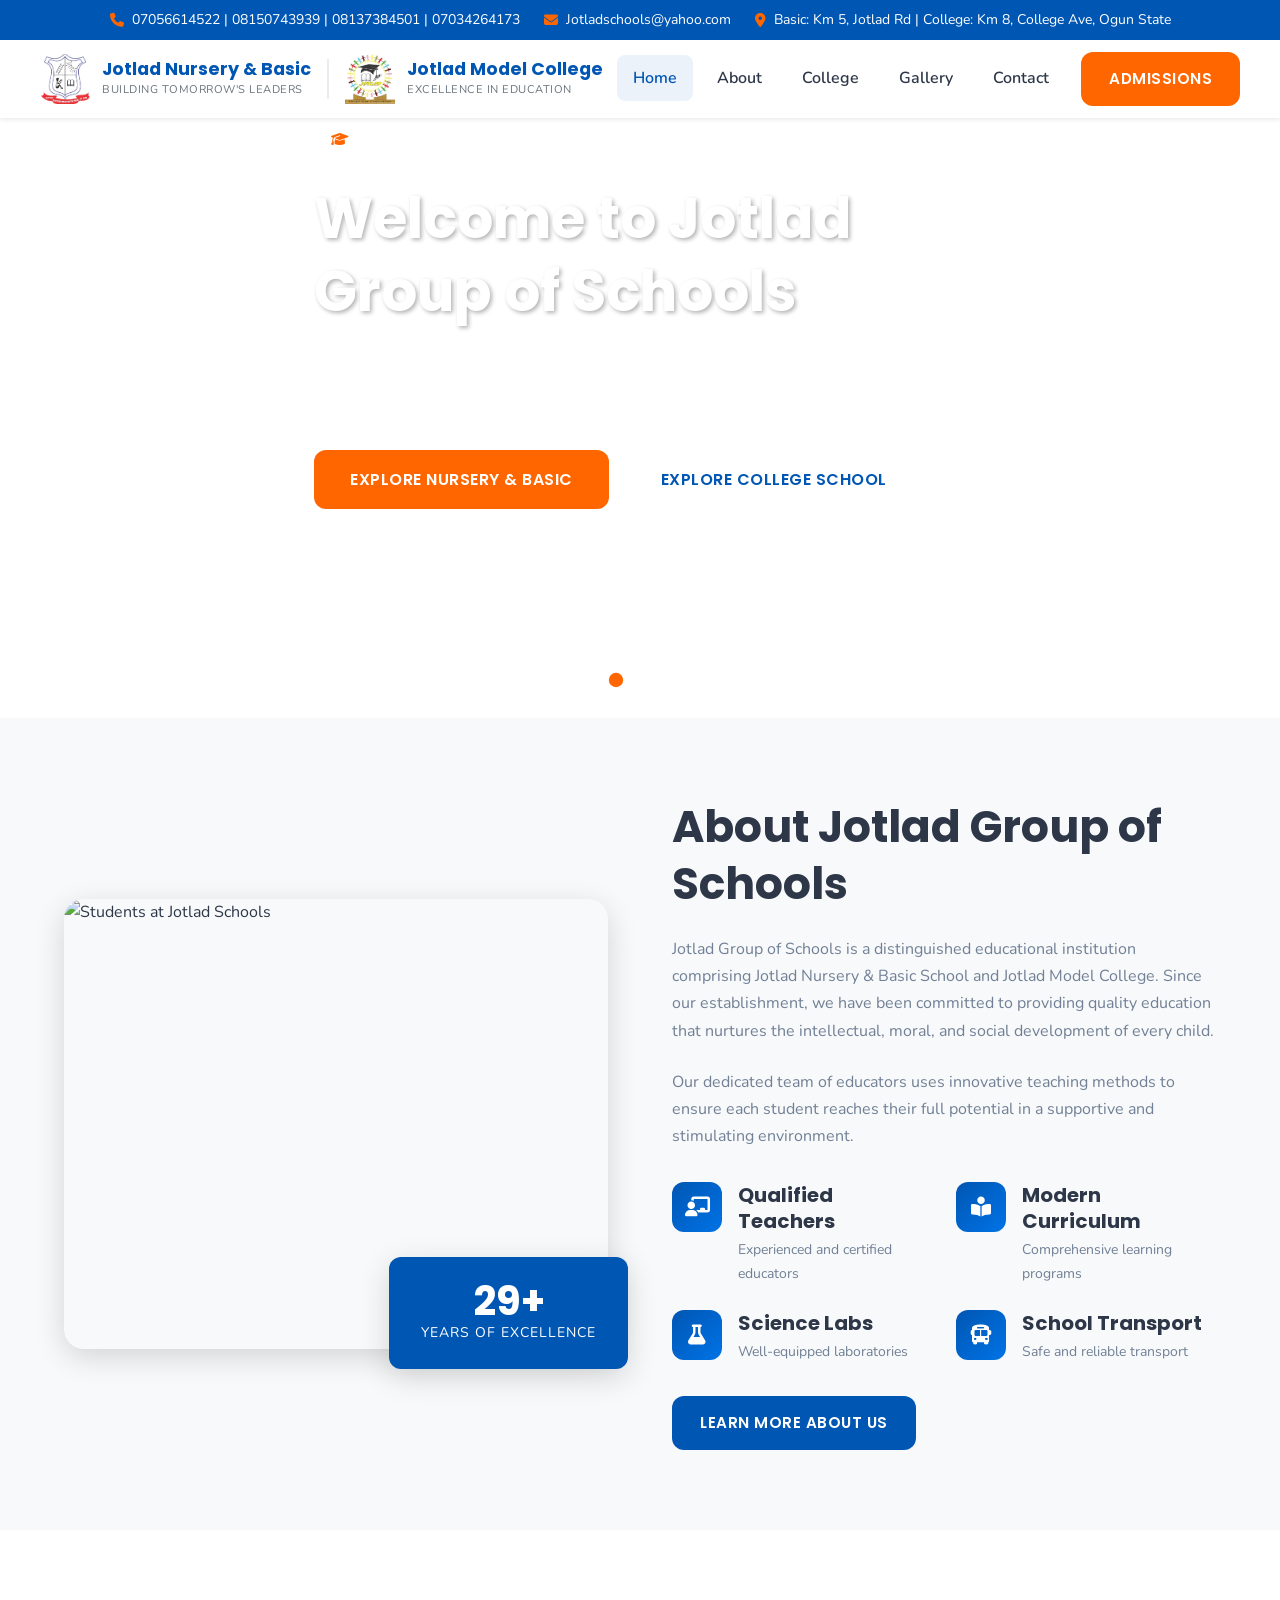
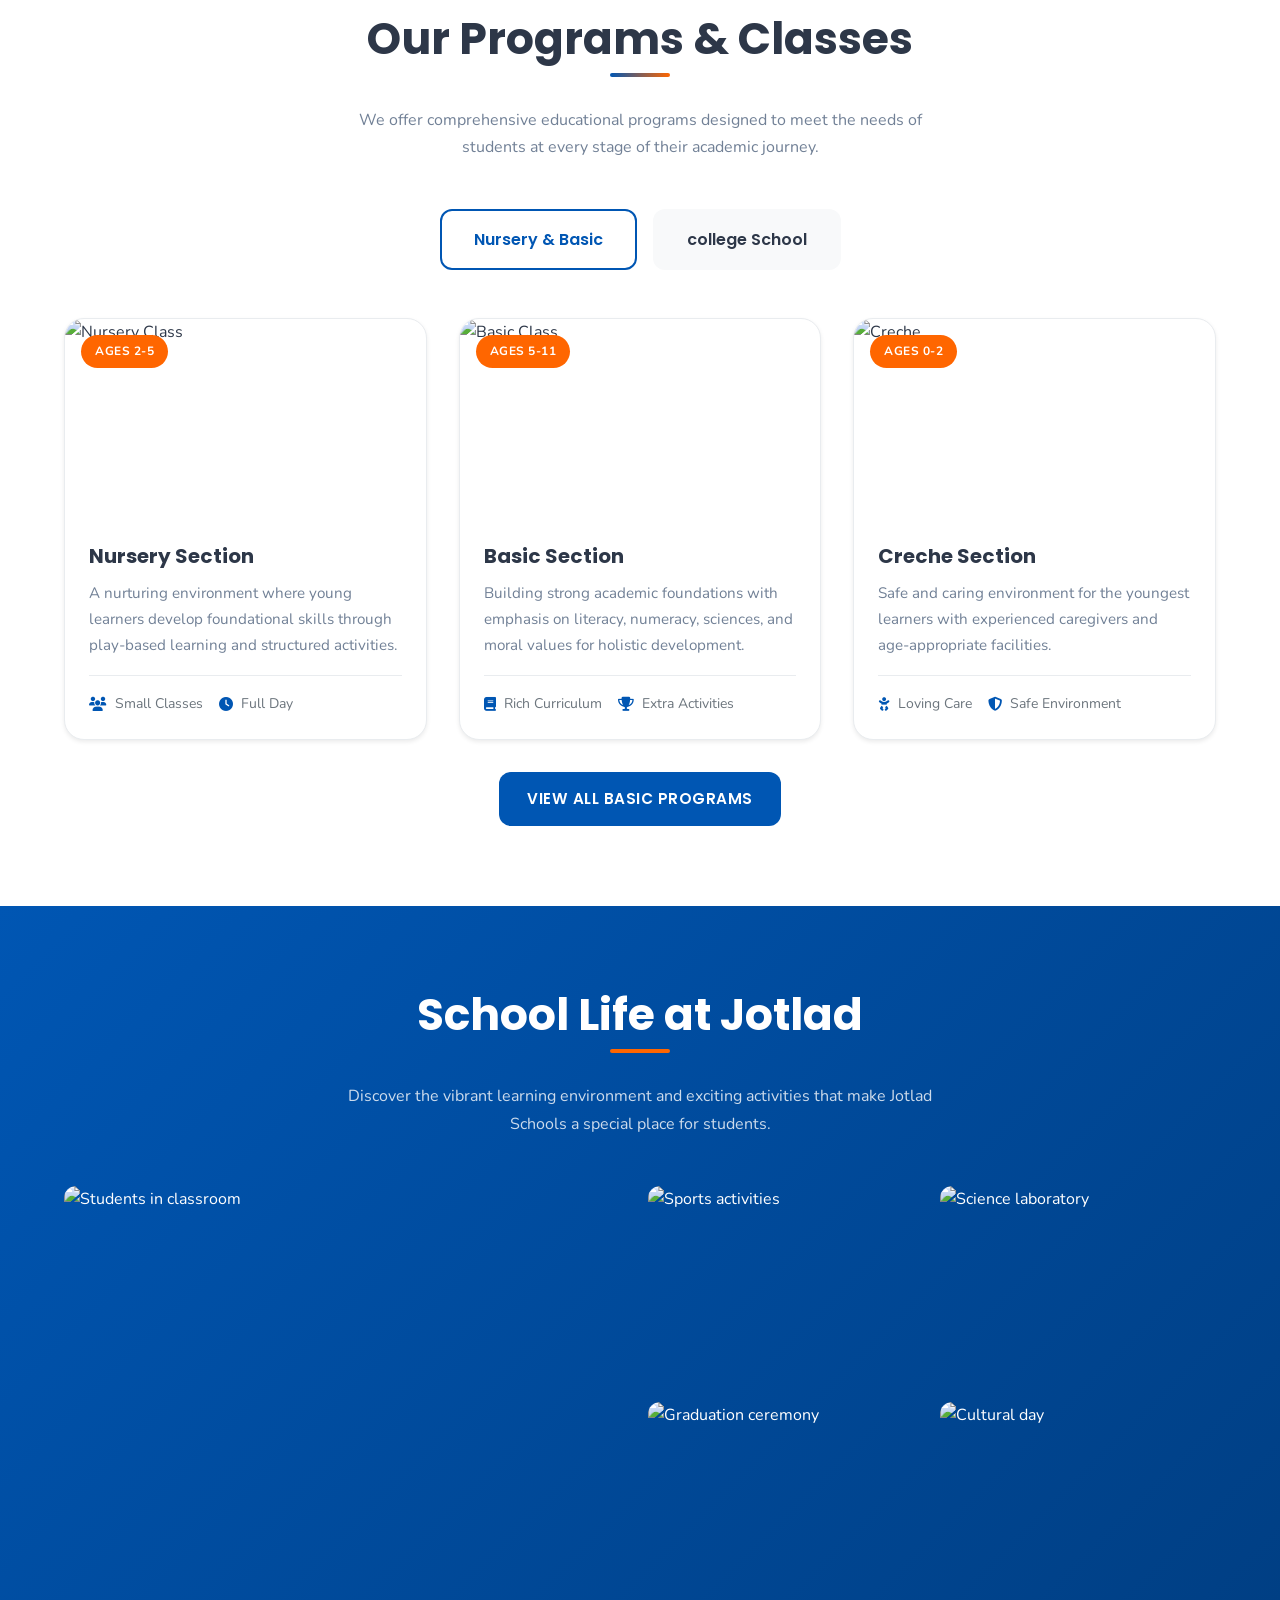
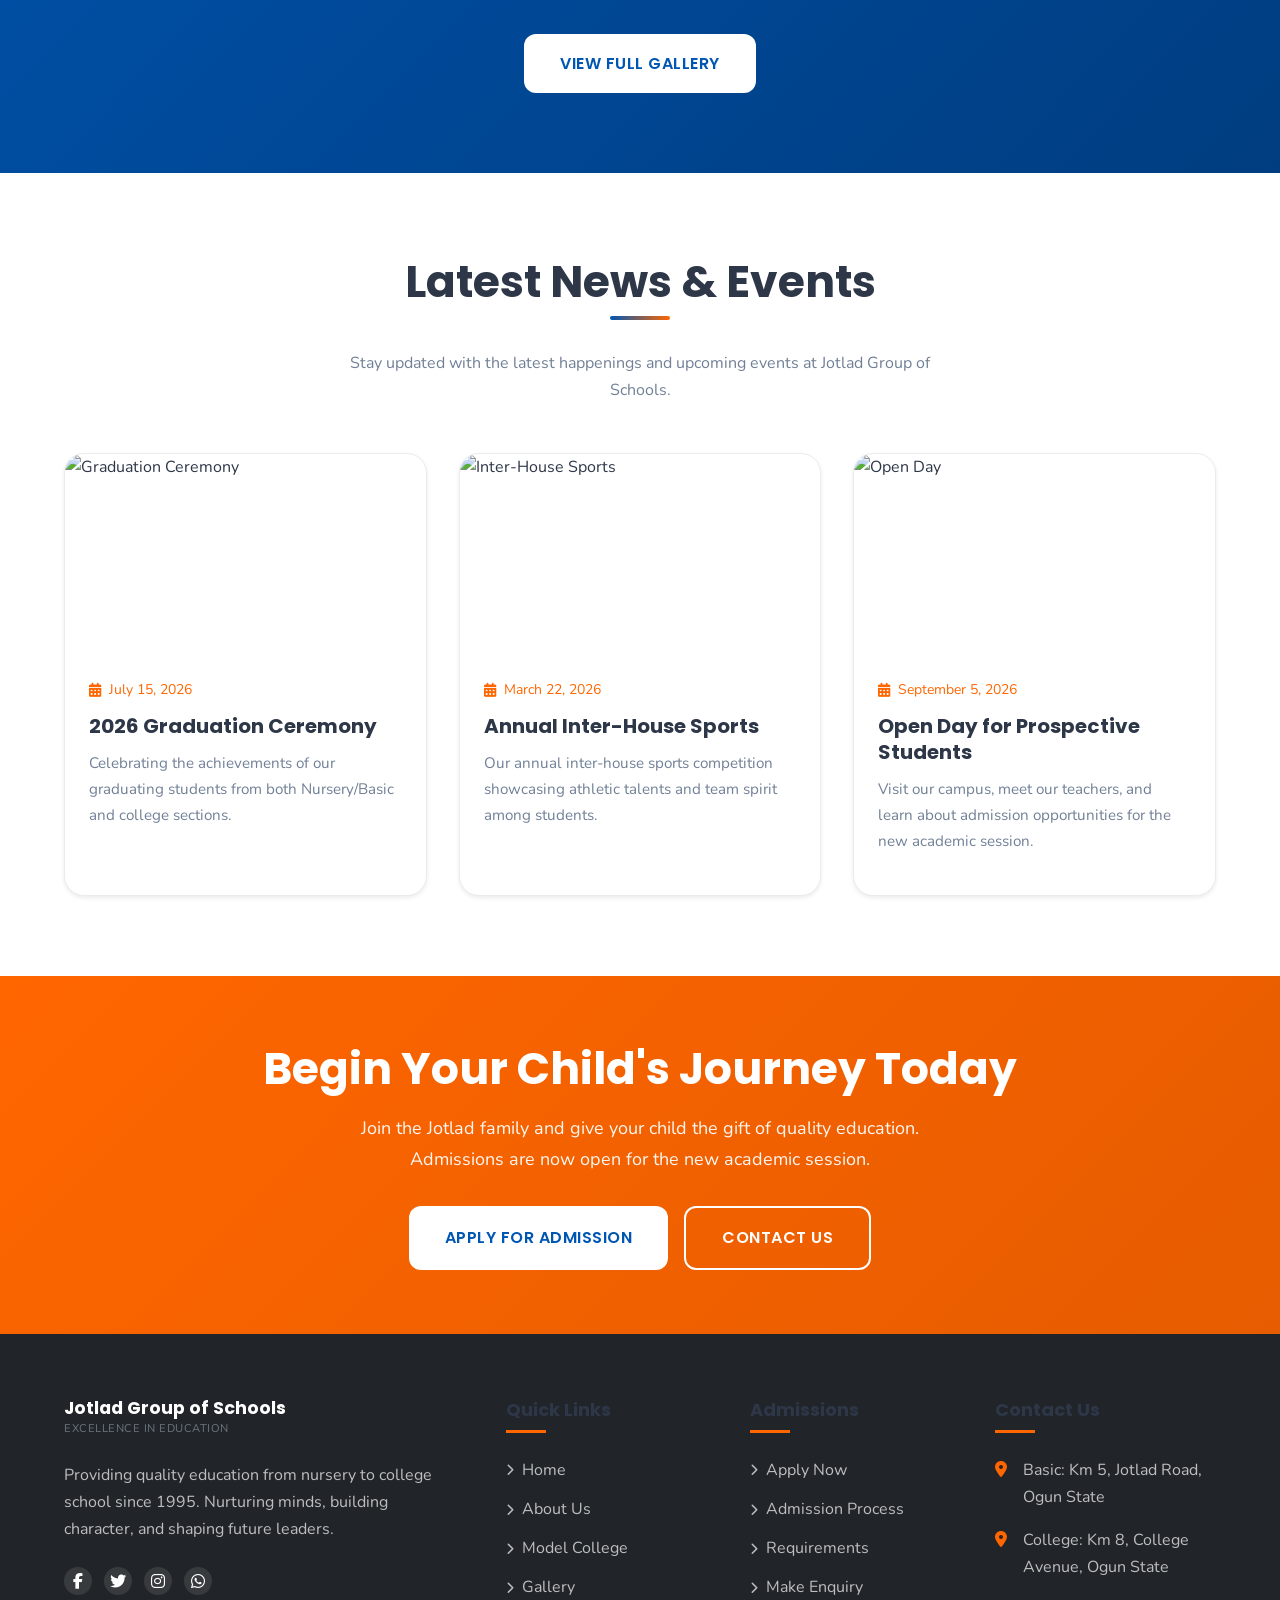
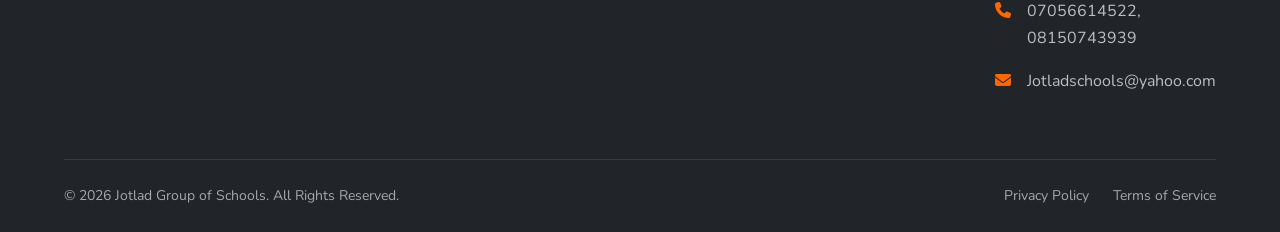
==== commit 0efe8e48: "Update index.html" ====
--- a/index.html
+++ b/index.html
@@ -20,24 +20,20 @@
   <link rel="stylesheet" href="styles.css">
 </head>
 <body>
-  <!-- Top Bar -->
+   <!-- Top Bar -->
   <div class="top-bar">
     <div class="container top-bar-content">
-      <div class="top-bar-left">
-        <div class="top-bar-item">
-          <i class="fas fa-phone"></i>
-          <span>07056614522 | 08150743939 | 08137384501 | 07034264173</span>
-        </div>
-        <div class="top-bar-item">
-          <i class="fas fa-envelope"></i>
-          <a href="mailto:Jotladschools@yahoo.com">Jotladschools@yahoo.com</a>
-        </div>
-      </div>
-      <div class="top-bar-right">
-        <a href="#" class="social-link" aria-label="Facebook"><i class="fab fa-facebook-f"></i></a>
-        <a href="#" class="social-link" aria-label="Twitter"><i class="fab fa-twitter"></i></a>
-        <a href="#" class="social-link" aria-label="Instagram"><i class="fab fa-instagram"></i></a>
-        <a href="#" class="social-link" aria-label="WhatsApp"><i class="fab fa-whatsapp"></i></a>
+      <div class="top-bar-item">
+        <i class="fas fa-phone"></i>
+        <span>07056614522 | 08150743939 | 08137384501 | 07034264173</span>
+      </div>
+      <div class="top-bar-item">
+        <i class="fas fa-envelope"></i>
+        <a href="mailto:Jotladschools@yahoo.com">Jotladschools@yahoo.com</a>
+      </div>
+      <div class="top-bar-item">
+        <i class="fas fa-map-marker-alt"></i>
+        <span>Basic: Km 5, Jotlad Rd | College: Km 8, College Ave, Ogun State</span>
       </div>
     </div>
   </div>
@@ -73,7 +69,7 @@
           <ul>
             <li><a href="index.html" class="nav-link active">Home</a></li>
             <li><a href="about.html" class="nav-link">About</a></li>
-            <li><a href="college.html" class="nav-link">Secondary</a></li>
+            <li><a href="college.html" class="nav-link">College</a></li>
             <li><a href="gallery.html" class="nav-link">Gallery</a></li>
             <li><a href="contact.html" class="nav-link">Contact</a></li>
             <li class="nav-cta"><a href="admissions.html" class="btn btn-accent">Admissions</a></li>
@@ -538,4 +534,4 @@
   <!-- JavaScript -->
   <script src="script.js"></script>
 </body>
-</html>+</html>
--- a/styles.css
+++ b/styles.css
@@ -221,17 +221,10 @@
 
 .top-bar-content {
   display: flex;
-  justify-content: space-between;
+  justify-content: center; /* Center items since social icons are gone */
   align-items: center;
   flex-wrap: wrap;
-  gap: 1rem;
-}
-
-.top-bar-left {
-  display: flex;
-  align-items: center;
   gap: 1.5rem;
-  flex-wrap: wrap;
 }
 
 .top-bar-item {
@@ -251,11 +244,6 @@
 
 .top-bar-item a:hover {
   color: var(--accent-orange);
-}
-
-.top-bar-right {
-  display: flex;
-  gap: 1rem;
 }
 
 .social-link {
@@ -341,11 +329,24 @@
   background: var(--light-gray);
 }
 
+/* Desktop Menu Styles */
 .nav-menu {
+  display: flex;
+  align-items: center;
+}
+
+.nav-menu ul {
   display: flex;
   align-items: center;
   gap: 0.5rem;
   list-style: none;
+  margin: 0;
+  padding: 0;
+}
+
+/* Hide Close Button on Desktop */
+.nav-close {
+  display: none;
 }
 
 .nav-link {
@@ -366,7 +367,7 @@
   margin-left: 0.5rem;
 }
 
-/* Mobile Menu Toggle */
+/* Mobile Menu Toggle (Hidden on Desktop) */
 .menu-toggle {
   display: none;
   flex-direction: column;
@@ -1792,12 +1793,28 @@
   }
 }
 
-
 @media (max-width: 768px) {
+  /* REMOVED: .top-bar { display: none; } */
+  
+  /* NEW: Top Bar Mobile Styles */
   .top-bar {
-    display: none;
+    display: block; /* Ensure it shows */
+    padding: 0.75rem 0;
+    font-size: 0.75rem; /* Smaller text for mobile */
   }
   
+  .top-bar-content {
+    flex-direction: column; /* Stack items vertically */
+    gap: 0rem;
+  }
+
+  .top-bar-item {
+    justify-content: center;
+    text-align: center;
+    width: 100%;
+  }
+
+  /* Mobile Menu Container */
   .nav-menu {
     position: fixed;
     top: 0;
@@ -1813,49 +1830,11 @@
     z-index: 999;
     overflow-y: auto;
   }
-  
+
   .nav-menu.active {
     right: 0;
   }
-  
-  /* Mobile Menu List */
-  .nav-menu ul {
-    list-style: none;
-    padding: 0;
-    margin: 0;
-    width: 100%;
-  }
-  
-  .nav-menu ul li {
-    margin-bottom: 0.5rem; /* Space between items */
-  }
-  
-  .nav-link {
-    display: block;
-    padding: 1.25rem 1rem; /* Increased vertical padding */
-    font-size: 1.05rem;
-    font-weight: 600;
-    color: var(--text-dark);
-    border-radius: var(--border-radius);
-    transition: var(--transition);
-    border-bottom: 1px solid var(--light-gray);
-  }
-  
-  .nav-link:hover,
-  .nav-link.active {
-    background: rgba(0, 86, 179, 0.08);
-    color: var(--primary-blue);
-  }
-  
-  .nav-cta {
-    margin-top: 1.5rem; /* Space before CTA button */
-  }
-  
-  .nav-cta .btn {
-    width: 100%;
-    text-align: center;
-  }
-  
+
   /* Mobile Close Button */
   .nav-close {
     display: flex;
@@ -1874,16 +1853,119 @@
     cursor: pointer;
     transition: var(--transition);
   }
-  
+
   .nav-close:hover {
     background: var(--accent-orange);
     color: var(--white);
     transform: rotate(90deg);
   }
-  
+
+  /* Mobile Menu List */
+  .nav-menu ul {
+    flex-direction: column;
+    align-items: stretch;
+  }
+
+  .nav-menu ul li {
+    width: 100%;
+    margin-bottom: 0.5rem;
+  }
+
+  /* Mobile Nav Links */
+  .nav-link {
+    display: block;
+    padding: 1.25rem 1rem;
+    font-size: 1.05rem;
+    border-radius: var(--border-radius);
+    border-bottom: 1px solid var(--light-gray);
+  }
+
+  .nav-link:hover,
+  .nav-link.active {
+    background: rgba(0, 86, 179, 0.08);
+    color: var(--Basic-blue);
+  }
+
+  .nav-cta {
+    margin-top: 1.5rem;
+    margin-left: 0;
+  }
+
+  .nav-cta .btn {
+    width: 100%;
+    text-align: center;
+  }
+
+  /* Show Hamburger on Mobile */
   .menu-toggle {
     display: flex;
-  }}
+  }
+
+  .hero {
+    min-height: 500px;
+  }
+
+  .hero h1 {
+    font-size: 2rem;
+  }
+
+  .gallery-grid {
+    grid-template-columns: repeat(2, 1fr);
+    grid-template-rows: auto;
+  }
+
+  .gallery-item:nth-child(1) {
+    grid-column: span 2;
+    grid-row: span 1;
+  }
+
+  .programs-tabs {
+    flex-direction: column;
+    align-items: stretch;
+  }
+
+  .footer-grid {
+    grid-template-columns: 1fr;
+    text-align: center;
+  }
+
+  .footer-title::after {
+    left: 50%;
+    transform: translateX(-50%);
+  }
+
+  .footer-links a {
+    justify-content: center;
+  }
+
+  .footer-contact li {
+    justify-content: center;
+  }
+
+  .footer-bottom {
+    flex-direction: column;
+    text-align: center;
+  }
+
+  .forms-grid,
+  .contact-grid,
+  .map-grid,
+  .mv-grid {
+    grid-template-columns: 1fr;
+  }
+
+  .form-row {
+    grid-template-columns: 1fr;
+  }
+
+  .section {
+    padding: 3rem 0;
+  }
+
+  .slider-arrows {
+    display: none;
+  }
+}
 
 @media (max-width: 480px) {
   .logo-text span:first-child {
@@ -1946,4 +2028,4 @@
 
 .mb-2 {
   margin-bottom: 2rem;
-}+}
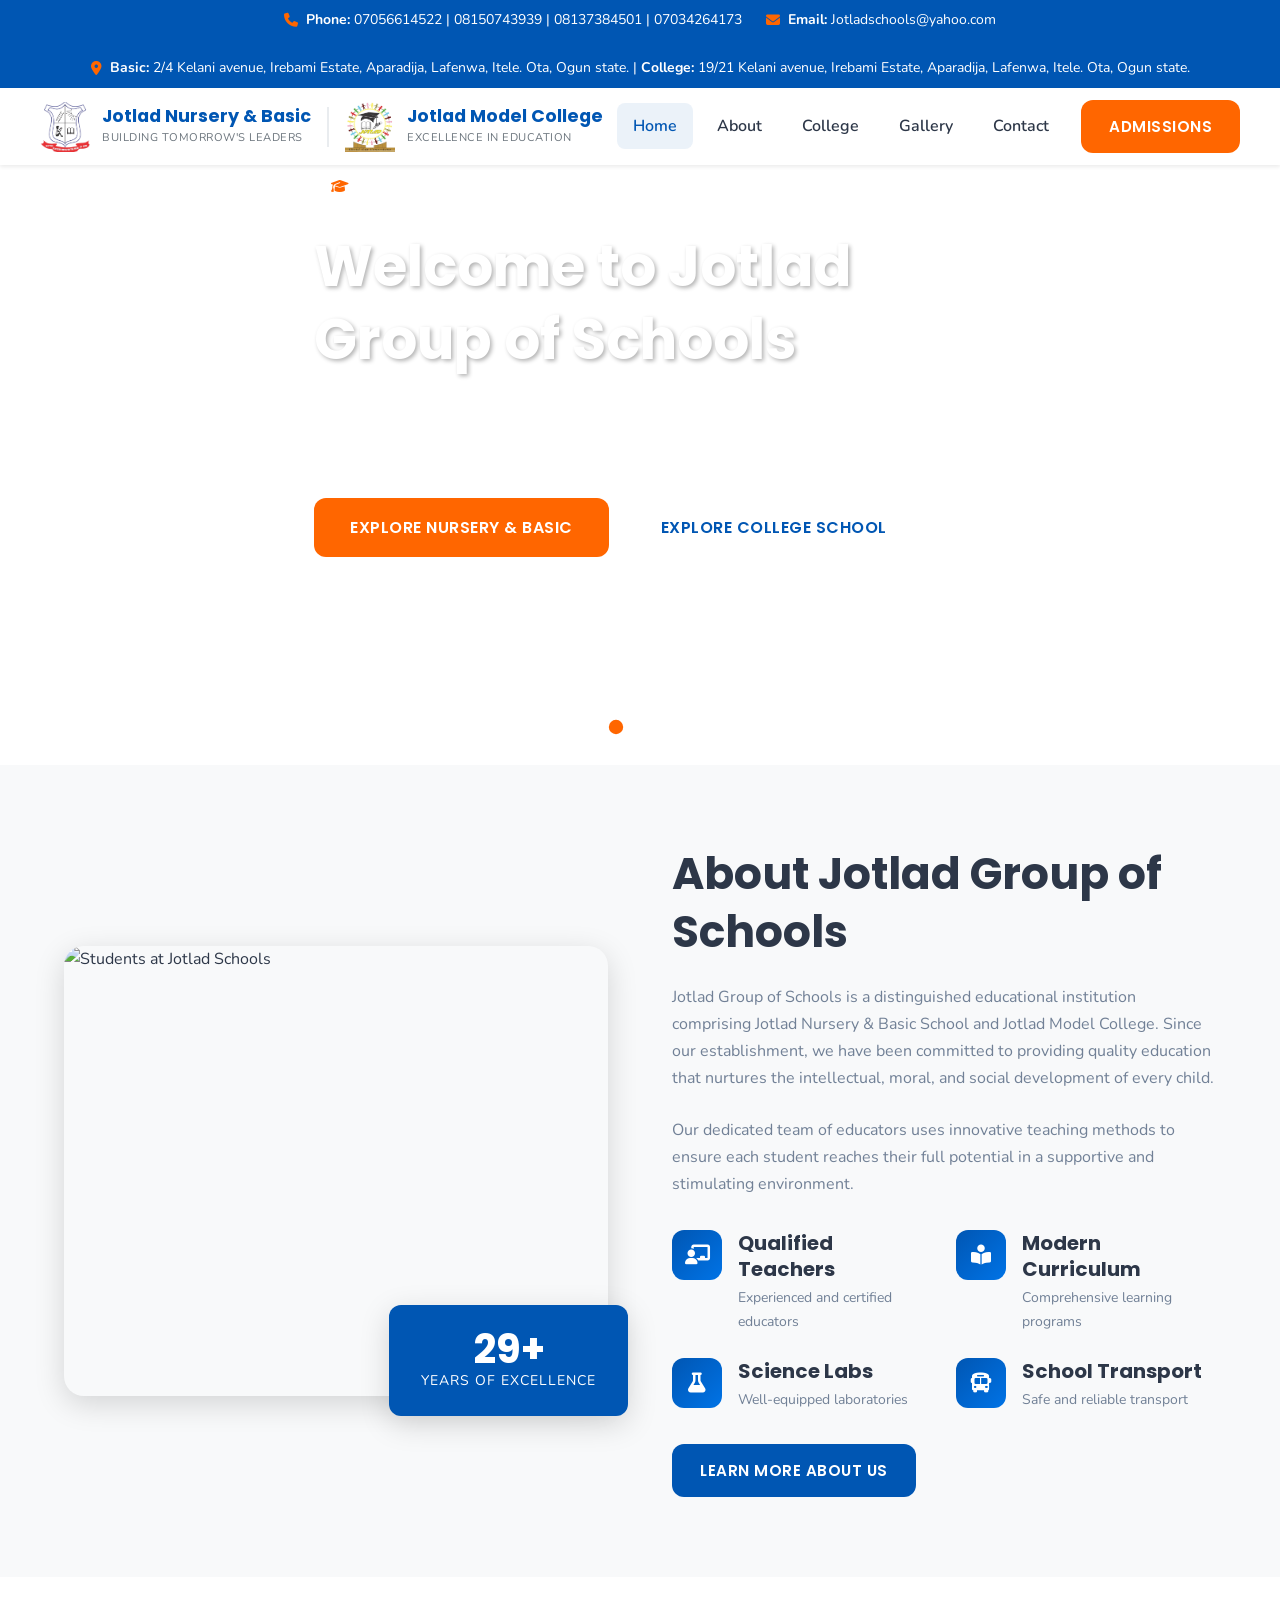
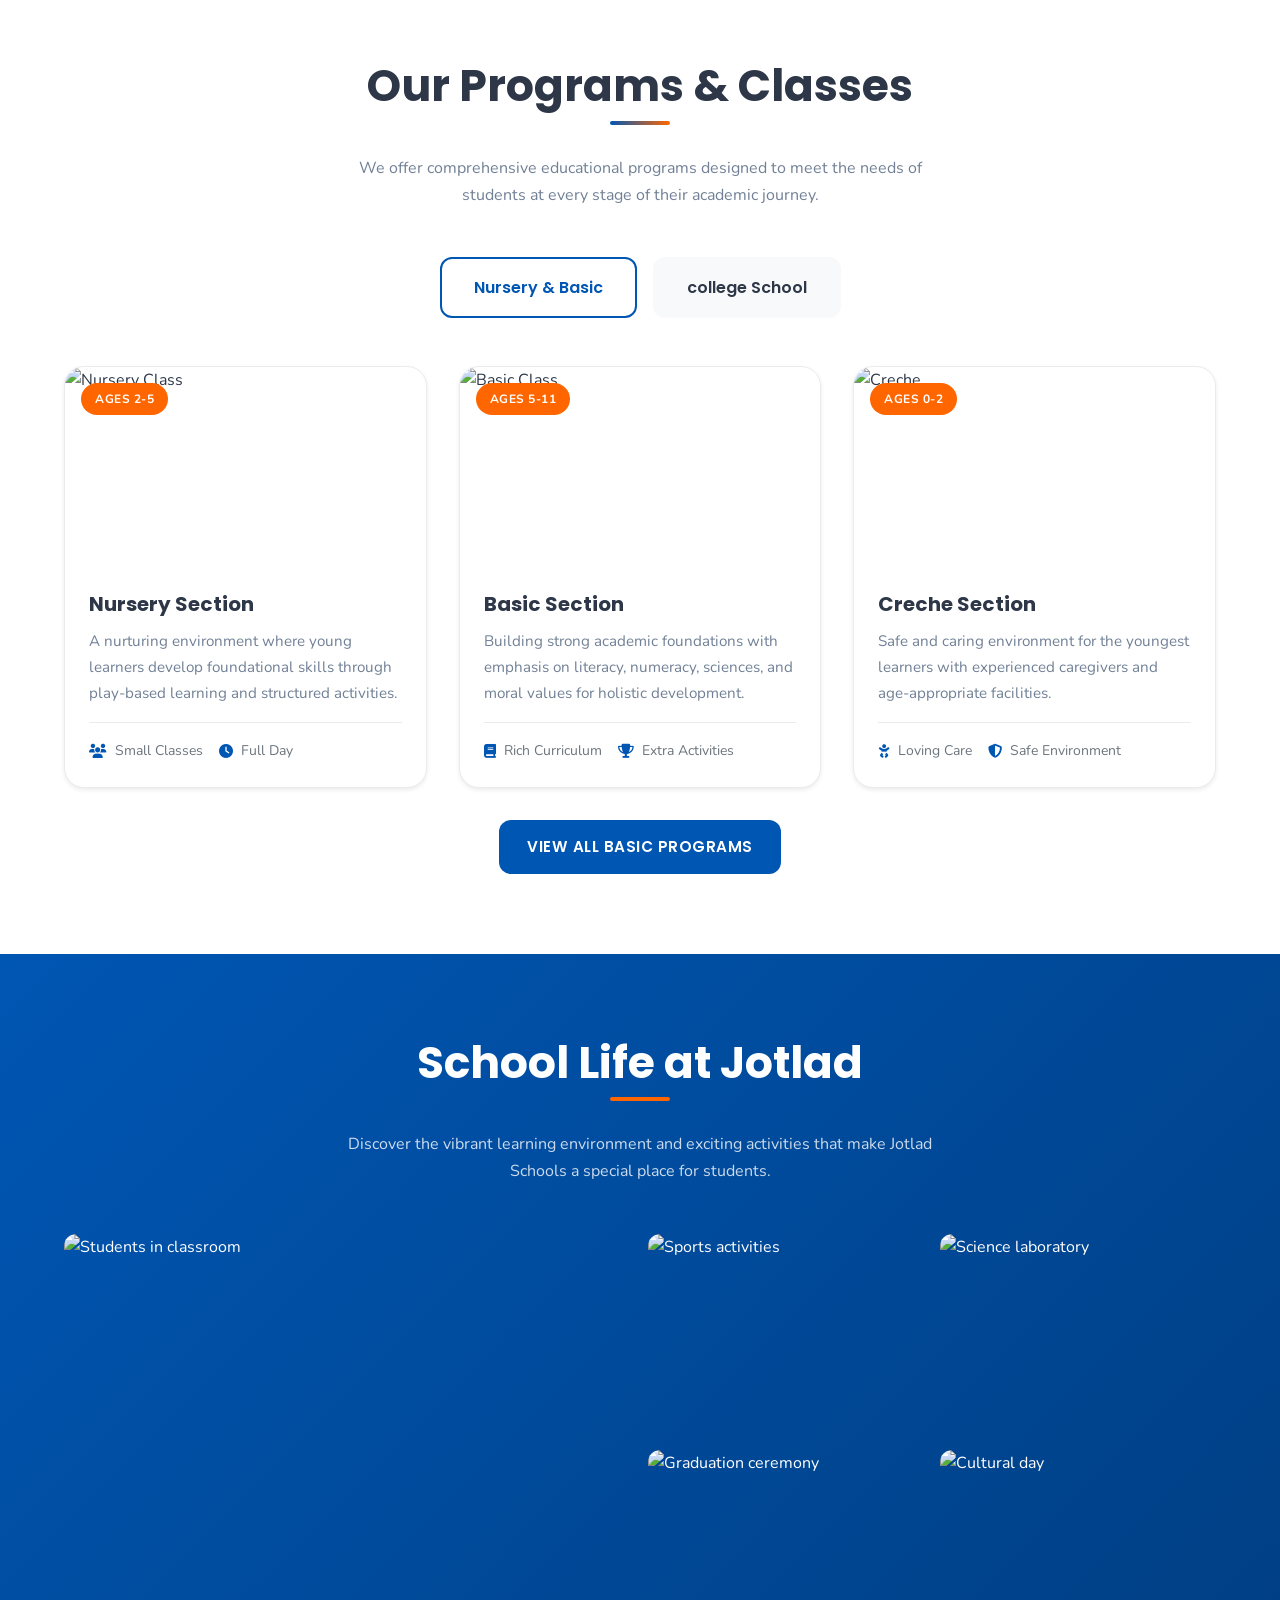
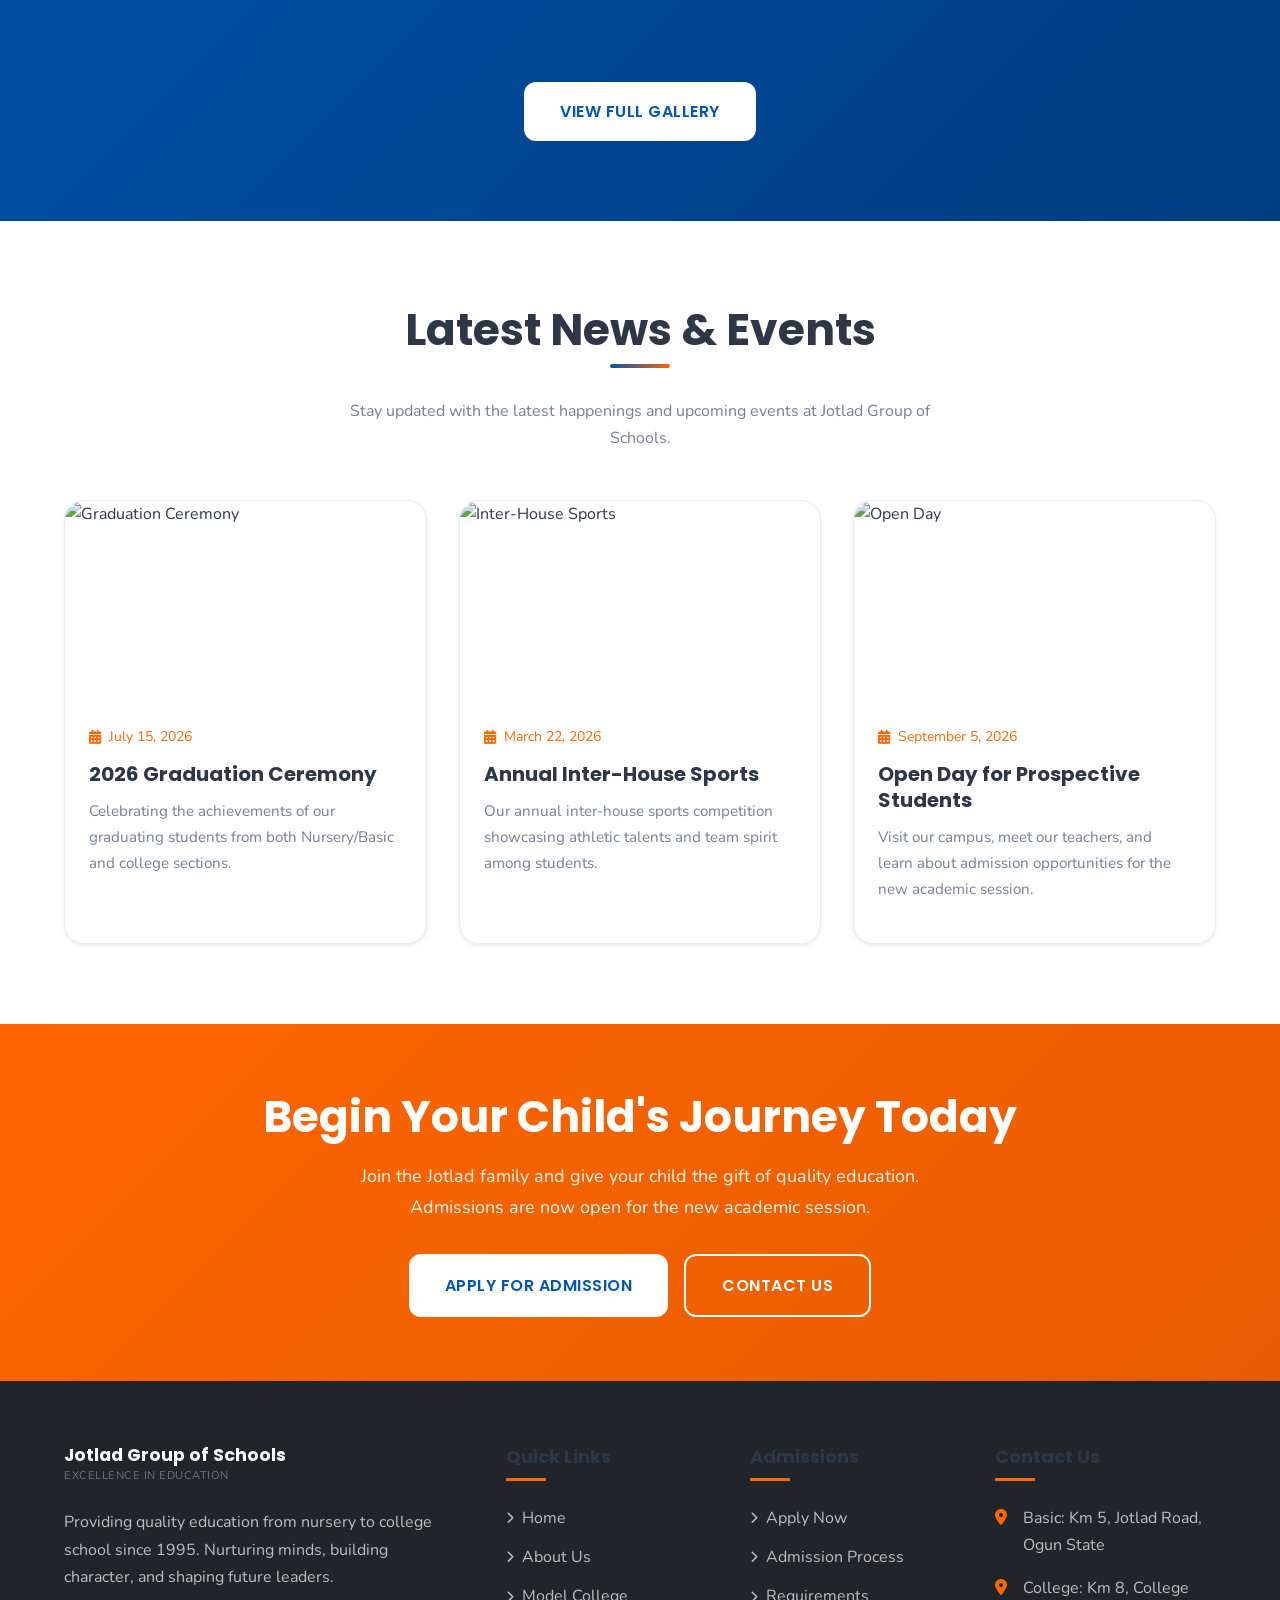
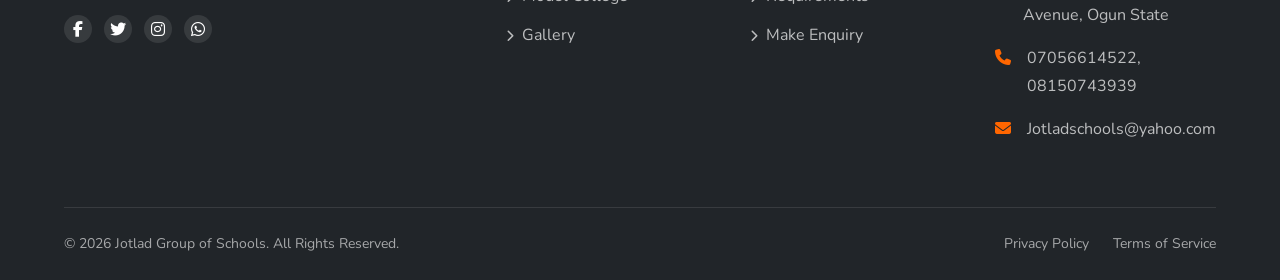
==== commit a31cc44a: "Update index.html" ====
--- a/index.html
+++ b/index.html
@@ -20,20 +20,20 @@
   <link rel="stylesheet" href="styles.css">
 </head>
 <body>
-   <!-- Top Bar -->
+  <!-- Top Bar -->
   <div class="top-bar">
     <div class="container top-bar-content">
       <div class="top-bar-item">
         <i class="fas fa-phone"></i>
-        <span>07056614522 | 08150743939 | 08137384501 | 07034264173</span>
+        <span><b>Phone: </b>07056614522 | 08150743939 | 08137384501 | 07034264173</span>
       </div>
       <div class="top-bar-item">
         <i class="fas fa-envelope"></i>
-        <a href="mailto:Jotladschools@yahoo.com">Jotladschools@yahoo.com</a>
+        <a href="mailto:Jotladschools@yahoo.com"><b>Email:</b> Jotladschools@yahoo.com</a>
       </div>
       <div class="top-bar-item">
         <i class="fas fa-map-marker-alt"></i>
-        <span>Basic: Km 5, Jotlad Rd | College: Km 8, College Ave, Ogun State</span>
+        <span><b>Basic:</b> 2/4 Kelani avenue, Irebami Estate, Aparadija, Lafenwa, Itele. Ota, Ogun state. | <b>College:</b> 19/21 Kelani avenue, Irebami Estate, Aparadija, Lafenwa, Itele. Ota, Ogun state.</span>
       </div>
     </div>
   </div>
